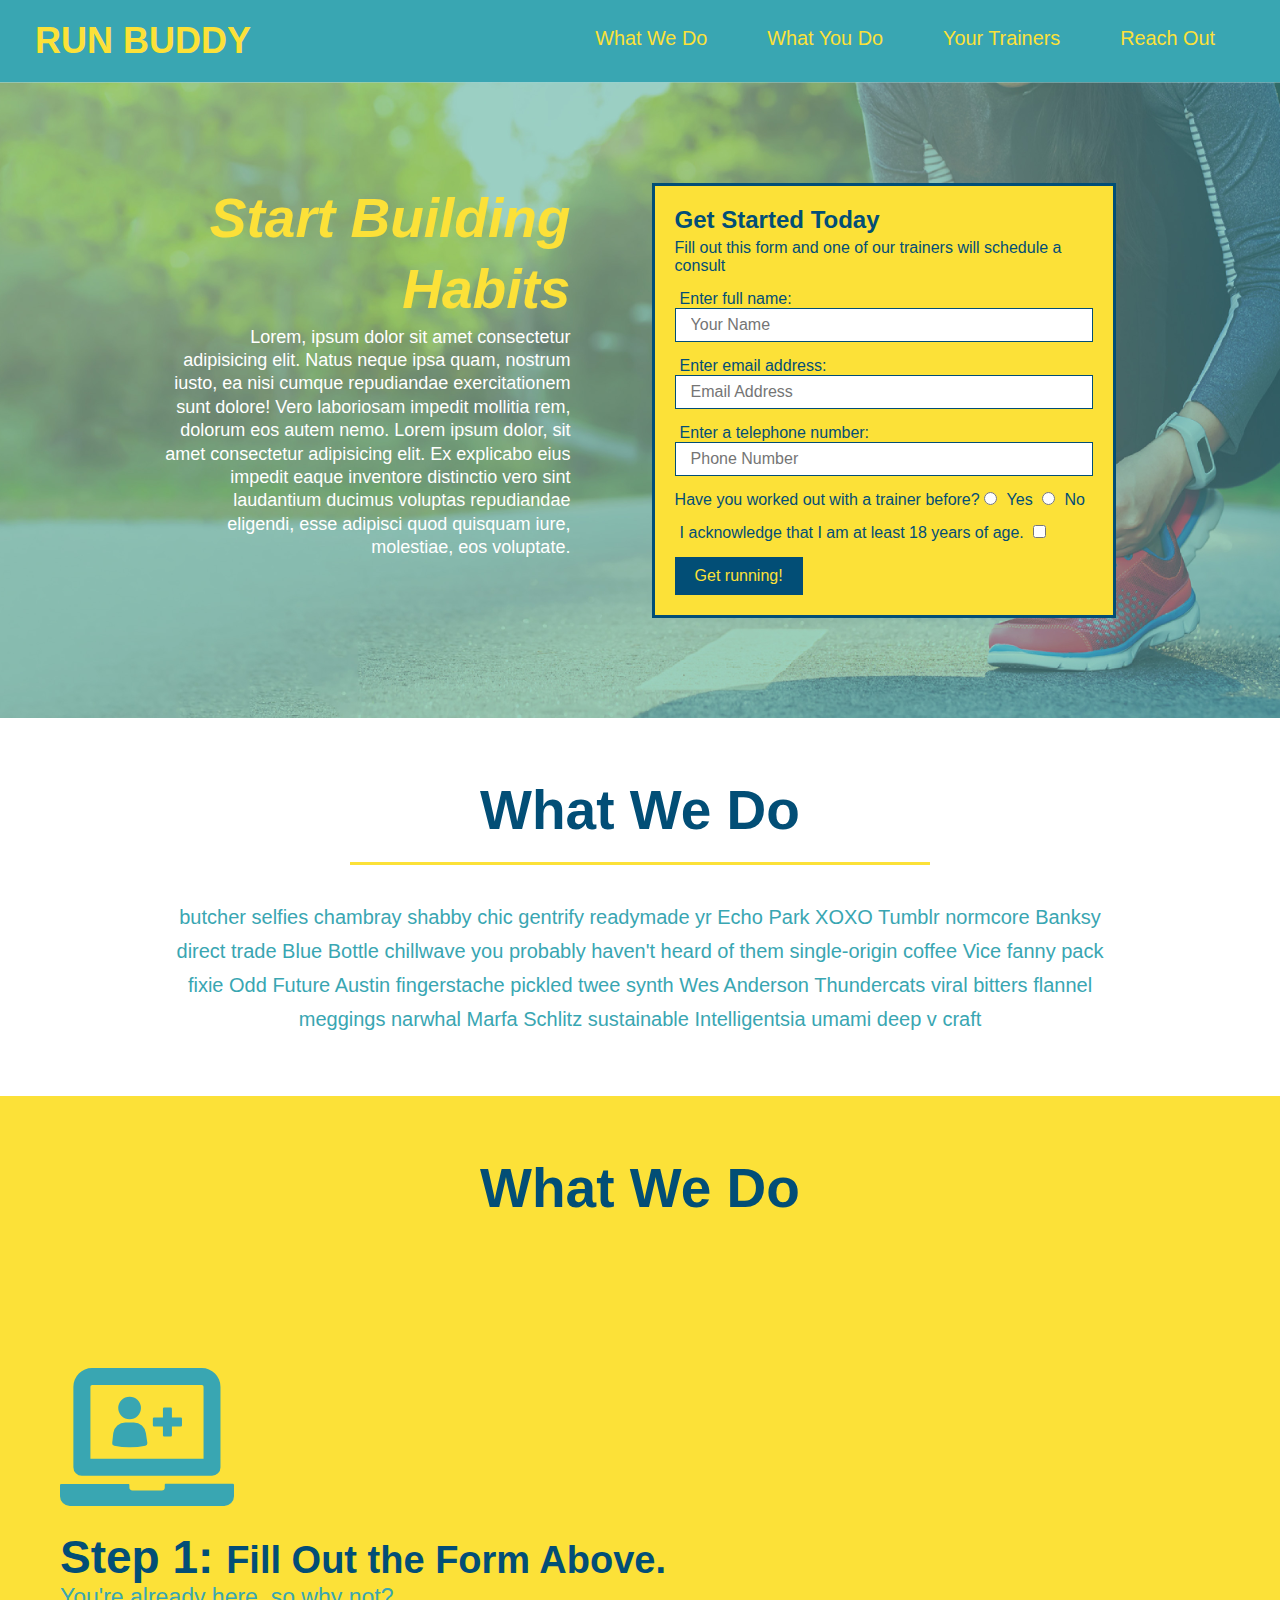
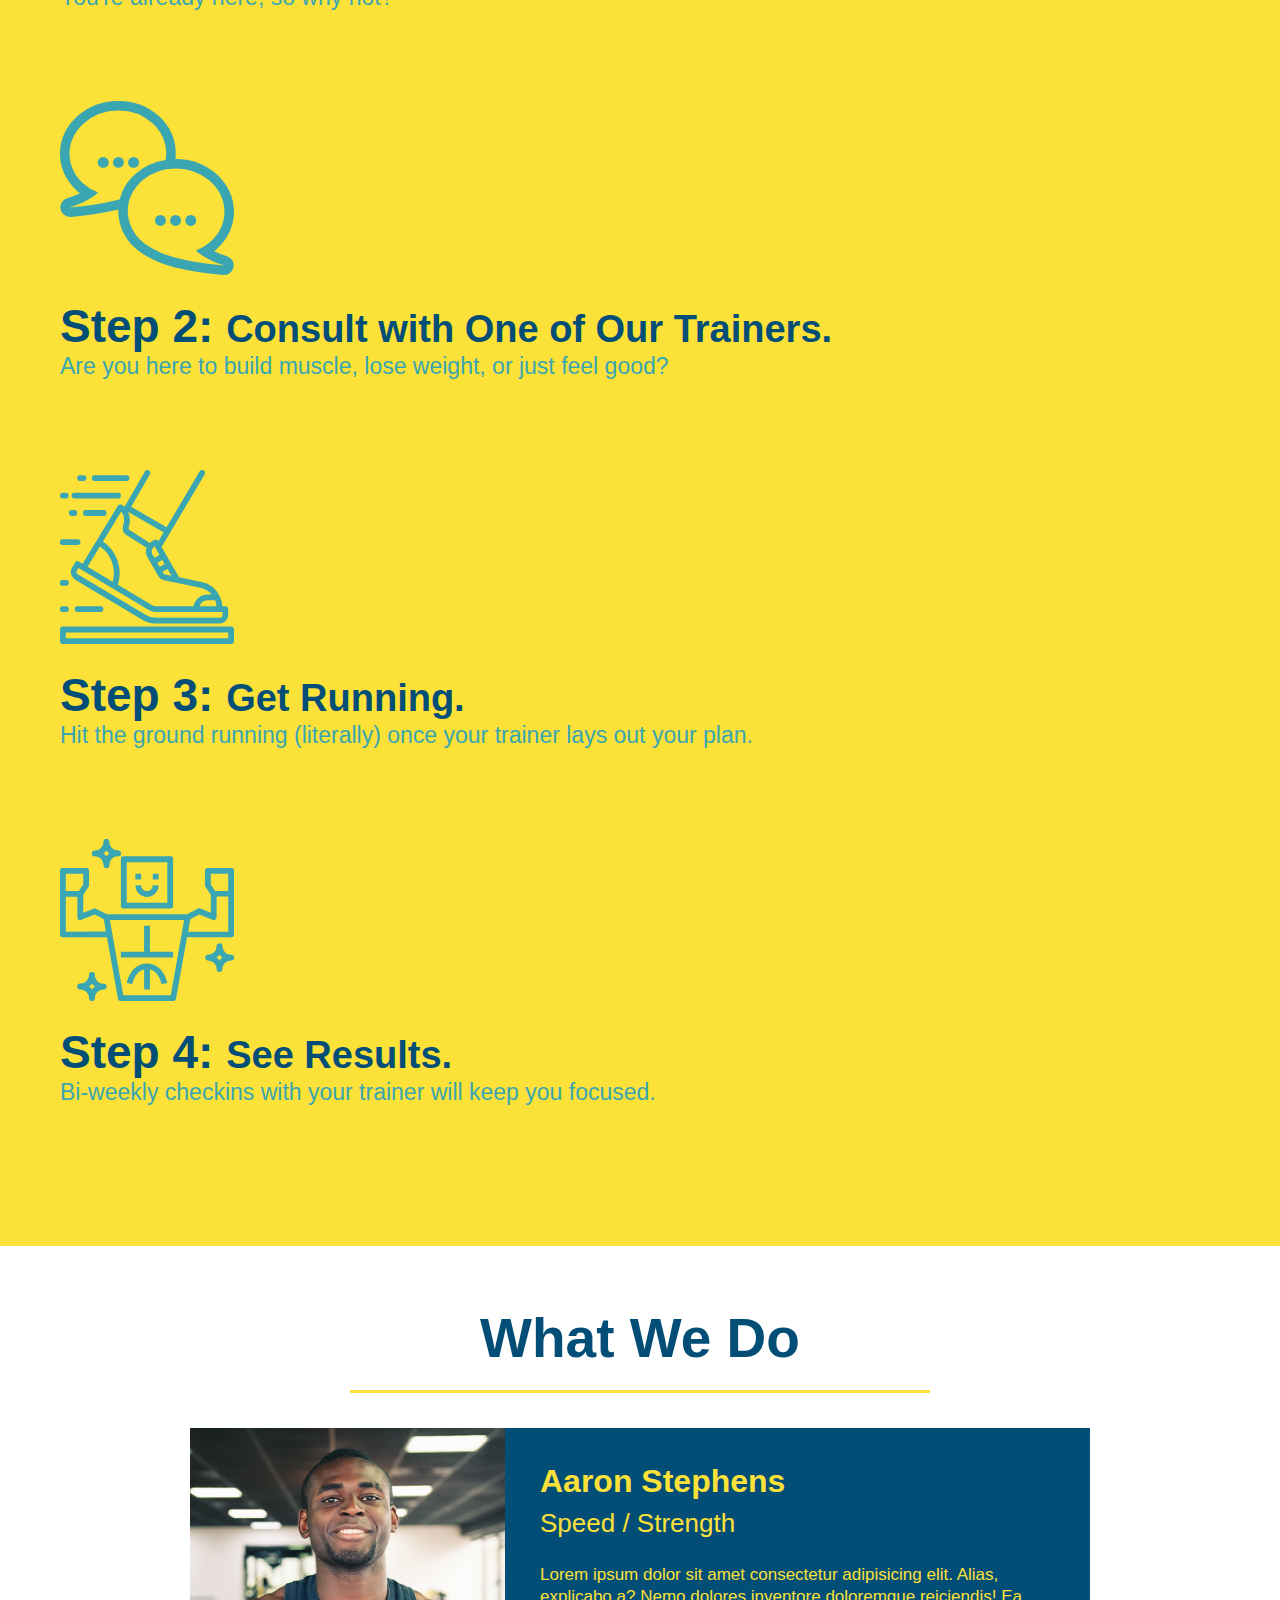
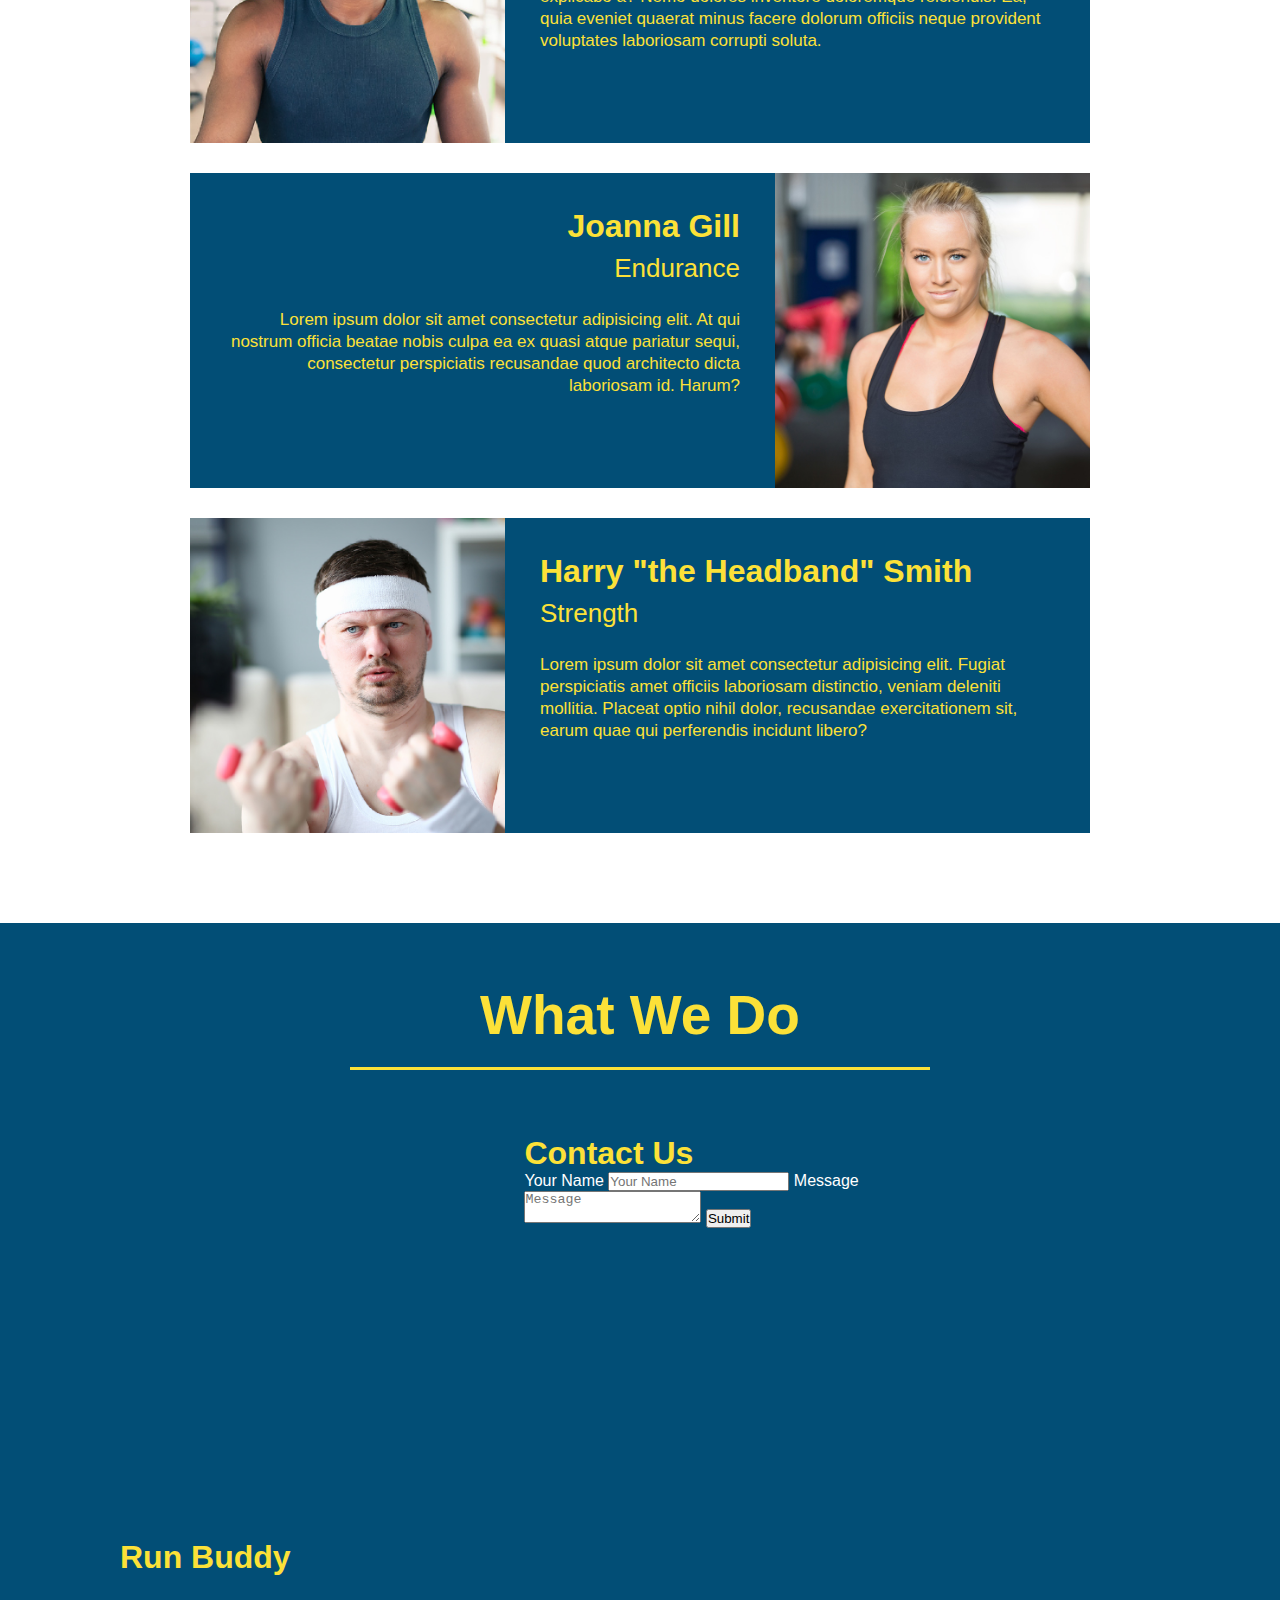
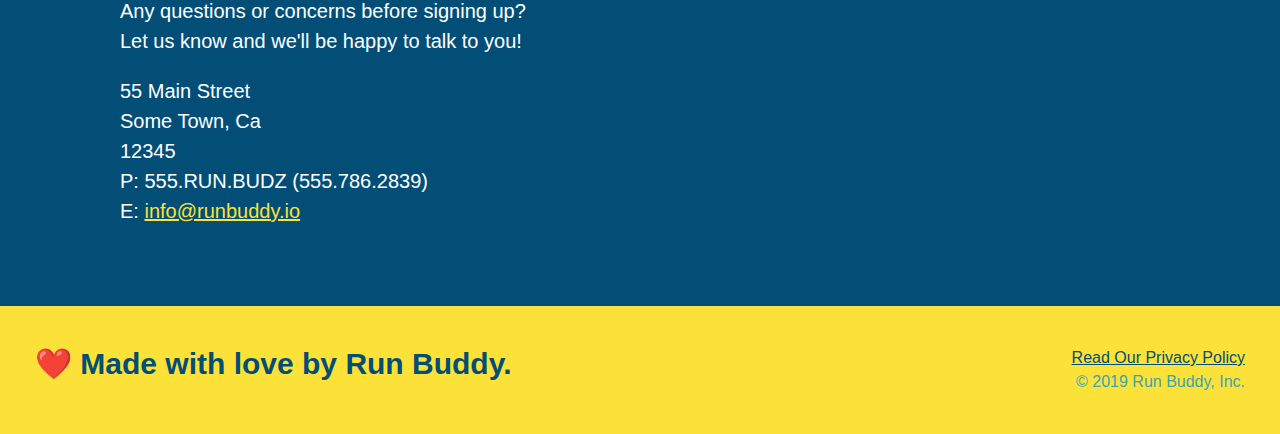
==== index.html @ c8e32ec7 "added flex-row class, removed css" ====
<!DOCTYPE html>
<html lang="en">
   
<head>
	<meta charset="UTF-8" />
	<title>Run Buddy</title>
	<link rel="stylesheet" href="./assets/css/style.css" />
</head>
	
<body>
	<!-- navigation -->
	<header>
		<h1>
			<a href="/run-buddy">RUN BUDDY</a>
		</h1>
		<nav>
			<!-- Unordered list element -->
			<ul>
				<!-- List item element -->
				<li>
					<!-- Anchor element -->
					<a href="#what-we-do">What We Do</a>
				</li>
				<li>
					<a href="#what-you-do">What You Do</a>
				</li>
				<li>
					<a href="#your-trainers">Your Trainers</a>
				</li>
				<li>
					<a href="#reach-out">Reach Out</a>
				</li>
			</ul>
		</nav>
	</header>

	<!-- hero/jumbotron -->
	<section class="hero">
		<div class="hero-cta">
			<h2>Start Building Habits</h2>
			<p>
				Lorem, ipsum dolor sit amet consectetur adipisicing elit. Natus neque ipsa quam, nostrum iusto, ea nisi cumque repudiandae exercitationem sunt dolore! Vero laboriosam impedit mollitia rem, dolorum eos autem nemo. Lorem ipsum dolor, sit amet consectetur adipisicing elit. Ex explicabo eius impedit eaque inventore distinctio vero sint laudantium ducimus voluptas repudiandae eligendi, esse adipisci quod quisquam iure, molestiae, eos voluptate.
			</p>
		</div>

		<div class="hero-form">
			<h3>Get Started Today</h3>
			<p>Fill out this form and one of our trainers will schedule a consult</p>
		<!-- Add form element -->
			<form>
				<label for="name">Enter full name:</label>
				<input type="text" placeholder="Your Name" name="name" id="name" class="form-input" />
				<label for="email">Enter email address:</label>
				<input type="email" placeholder="Email Address" name="email" id="email" class="form-input" />
				<label for="phone">Enter a telephone number:</label>
				<input type="tel" placeholder="Phone Number" name="phone" id="phone" class="form-input" />
				<p>
					Have you worked out with a trainer before?
					<input type="radio" name="trainer-confirm" id="trainer-yes" />
					<label for="trainer-yes">Yes</label>
					<input type="radio" name="trainer-confirm" id="trainer-no" />
					<label for="trainer-no">No</label>
				</p>
				<p>
					<label for="checkbox">
						I acknowledge that I am at least 18 years of age.
					</label>
					<input type="checkbox" name="age-confirm" id="checkbox" />
				</p>
				<button type="submit">
					Get running!
				</button>
			</form>
		</div>
	</section>
	<!-- end-->

	<!-- "what we do" section -->
	<section id="what-we-do" class="intro">
		<div class="flex-row">
			<h2 class="section-title primary-border">
				What We Do
			</h2>
		</div>
		<div class="flex-row">
			<p>
				butcher selfies chambray shabby chic gentrify readymade yr Echo Park XOXO Tumblr normcore Banksy direct trade Blue Bottle chillwave you probably haven't heard of them single-origin coffee Vice fanny pack fixie Odd Future Austin fingerstache pickled twee synth Wes Anderson Thundercats viral bitters flannel meggings narwhal Marfa Schlitz sustainable Intelligentsia umami deep v craft
			</p>
		</div>
	</section>

	<!-- "what you do" section -->
	<section id="what-you-do" class="steps">
		<div class="flex-row">
			<h2 class="section-title primary-border">
				What We Do
			</h2>
		</div>
		<div>
			<img src="./assets/images/step-1.svg" alt="" />
			<h3>Step 1: <span>Fill Out the Form Above.</span></h3>
			<p>You're already here, so why not?</p>
		</div>
		<div>
			<img src="./assets/images/step-2.svg" alt="" />
			<h3>Step 2: <span>Consult with One of Our Trainers.</span></h3>
			<p>Are you here to build muscle, lose weight, or just feel good?</p>
		</div>
		<div>
			<img src="./assets/images/step-3.svg" alt="" />
			<h3>Step 3: <span>Get Running.</span></h3>
			<p>Hit the ground running (literally) once your trainer lays out your plan.</p>
		</div>
		<div>
			<img src="./assets/images/step-4.svg" alt="" />
			<h3>Step 4: <span>See Results.</span></h3>
			<p>Bi-weekly checkins with your trainer will keep you focused.</p>
		</div>
	</section>

	<!-- "meet the trainers" section -->
	<section id="your-trainers" class="trainers">
		<div class="flex-row">
			<h2 class="section-title primary-border">
				What We Do
			</h2>
		</div>
		
		<article class="trainer">
			<img src="./assets/images/trainer-1.jpg" alt="Aaron Stephens in his workout clothes, ready to pump iron" />
			<div class="trainer-bio text-left">
				<h3>Aaron Stephens</h3>
				<h4>Speed / Strength</h4>
				<p>Lorem ipsum dolor sit amet consectetur adipisicing elit. Alias, explicabo a? Nemo dolores inventore doloremque reiciendis! Ea, quia eveniet quaerat minus facere dolorum officiis neque provident voluptates laboriosam corrupti soluta.</p>
			</div>
		</article>

		<!-- second trainer bio -->
		<article class="trainer">
			<div class="trainer-bio text-right">
				<h3>Joanna Gill</h3>
				<h4>Endurance</h4>
				<p>Lorem ipsum dolor sit amet consectetur adipisicing elit. At qui nostrum officia beatae nobis culpa ea ex quasi atque pariatur sequi, consectetur perspiciatis recusandae quod architecto dicta laboriosam id. Harum?</p>
			</div>
			<img src="./assets/images/trainer-2.jpg" alt="Joanna Gill cooling off after a workout" />
		</article>

		<!-- third trainer bio -->
		<article class="trainer">
			<img src="./assets/images/trainer-3.jpg" alt="Harry Smith wearing a headband and lifting comically small pink weights" />
			<div class="trainer-bio text-left">
				<h3>Harry "the Headband" Smith</h3>
				<h4>Strength</h4>
				<p>Lorem ipsum dolor sit amet consectetur adipisicing elit. Fugiat perspiciatis amet officiis laboriosam distinctio, veniam deleniti mollitia. Placeat optio nihil dolor, recusandae exercitationem sit, earum quae qui perferendis incidunt libero?</p>
			</div>
		</article>
	</section>

	<!-- "reach out" section -->
	<section id="reach-out" class="contact">
		<div class="flex-row">
			<h2 class="section-title primary-border">
				What We Do
			</h2>
		</div>
		
		<div class="contact-info">
			<iframe
			src="https://www.google.com/maps/embed?pb=!1m18!1m12!1m3!1d6617596.639977789!2d-124.08916491978715!3d35.91642045650293!2m3!1f0!2f0!3f0!3m2!1i1024!2i768!4f13.1!3m3!1m2!1s0x80856f85211901d1%3A0xc0853a9c307d07f8!2sMain%20Street%20Martinez!5e0!3m2!1sen!2sus!4v1619142599904!5m2!1sen!2sus" 
			frameborder="0" style="border:0" allowfullscreen>
			</iframe>

			<div class="contact-form">
				<h3>Contact Us</h3>	
				<form>
					<label for="contact-name">Your Name</label>
					<input type="text" id="contact-name" placeholder="Your Name" />

					<label for="contact-message">Message</label>
					<textarea id="contact-message" placeholder="Message"></textarea>

					<button type="submit">Submit</button>
				</form>
			</div>

			<div>
				<h3>Run Buddy</h3>
				<p>
					Any questions or concerns before signing up?
					<br />
					Let us know and we'll be happy to talk to you!
				</p>

				<address>
					55 Main Street <br />
					Some Town, Ca <br />
					12345<br />
					P: 555.RUN.BUDZ (555.786.2839)<br />
					E: <a href="mailto:info@runbuddy.io">info@runbuddy.io</a>
				</address>

			</div>
		</div>
	</section>

	<!-- footer -->
	<footer>
		<h2>❤️ Made with love by Run Buddy.</h2>
		<div>
			<a href="./privacy-policy.html">Read Our Privacy Policy</a><br />
			&copy; 2019 Run Buddy, Inc.
		</div>
	</footer> 
</body>
</html>
---- assets/css/style.css ----
/* This is how you leave comments in CSS */
* {
  margin: 0;
  padding: 0;
  box-sizing: border-box;
}

body {
  color: #39a6b2;
  font-family: Helvetica, Arial, sans-serif;
}

/* padding order is clockwise eg., 20px (top) 20px (right) 20px (bottom) 20px (left) */
header {
  padding: 20px 35px;
  background-color: #39a6b2;
  display: flex;
  justify-content: space-between;
  flex-wrap: wrap;
}

header h1 {
  font-weight: bold;
  font-size: 36px;
  color: #fce138;
  margin: 0;
}

header a {
  text-decoration: none;
  color: #fce138;
}

header nav {
  margin: 7px 0;
}

header nav ul {
  display: flex;
  flex-wrap: wrap;
  justify-content: space-between;
  align-items: center;
  list-style: none;
}

header nav ul li a {
  margin: 0 30px;
  font-weight: lighter;
  font-size: 1.55vw;
}

section {
  padding: 60px;
}

/* Hero Style Start */
.hero {
  background-image: url("../images/hero-bg.jpg");
  background-size: cover;
  background-position: center;
  display: flex;
  justify-content: center;
  flex-wrap: wrap;
}

.hero-cta {
  width: 35%;
  text-align: right;
  margin: 3.5%;
  color: #fff;
  font-size: 18px;
  line-height: 1.3;
}

.hero-cta h2 {
  font-style: italic;
  font-size: 55px;  
  color: #fce138;
}

.hero-form {
  border: 3px solid #024e76;
  background-color: #fce138;
  padding: 20px;
  color: #024e76;
  width: 40%;
  margin: 3.5%;
}

.hero-form h3 {
  font-size: 24px;
  margin: 0;
}

.hero-form p {
  margin: 5px 0 15px 0;
}

.form-input {
  border: 1px solid #024e76;
  display: block;
  padding: 7px 15px;
  font-size: 16px;
  color: #024e76;
  width: 100%;
  margin-bottom: 15px;
}

.hero-form label {
  margin: 0 5px;
}

.hero-form button {
  color: #fce138;
  background-color: #024e76;
  border: none;
  padding: 10px 20px;
  font-size: 16px;
}
/* Hero Style End */

.intro p {
  text-align: center;
  line-height: 1.7;
  color: #39a6b2;
  width: 80%;
  font-size: 20px;
  margin: 0 auto;
}

.steps {
  background: #fce138;
}

.steps div {
  margin-bottom: 80px;
}

.steps img {
  width: 15%;
  margin: 10px 0;
}

.steps h3 {
  color: #024e76;
  font-size: 46px;
  margin-top: 10px;
}

.steps p {
  color: #39a6b2;
  font-size: 23px;
}

.steps span {
  font-size: 38px;
}

.section-title {
  padding-bottom: 20px;
  text-align: center;
  margin: 0 auto 35px auto;
  width: 50%;
  font-size: 55px;
  color: #024e76;
  border-bottom: 3px solid;
}

.primary-border {
  border-color: #fce138;
}

.secondary-border {
  border-color: #39a6b2;
}

.trainers {
}

.trainer {
  width: 900px;
  margin: 0 auto 30px auto;
  background: #024e76;
  color: #fce138;
  overflow: auto;
}

.trainer img {
  width: 35%;
  float: left;
}

.trainer-bio {
  padding: 35px;
  float: left;
  width: 65%;
}

.trainer-bio h3 {
  font-size: 32px;
  margin-bottom: 8px;
}

.trainer-bio h4 {
  font-weight: lighter;
  font-size: 26px;
  margin-bottom: 25px;
}

.trainer-bio p {
  font-size: 17px;
  line-height: 1.3;
}

/* REACH OUT STYLES START */
.contact {
  background: #024e76;
}

.contact h2 {
  color: #fce138;
}

.contact-info iframe {
  width: 400px;
  height: 400px;
}

.contact-info div {
  width: 410px;
  display: inline-block;
  vertical-align: top;
  text-align: left;
  margin: 30px 0 0 60px;
  color: white;
}

.contact-info h3 {
  color: #fce138;
  font-size: 32px;
}

.contact-info p, 
.contact-info address {
  margin: 20px 0;
  line-height: 1.5;
  font-size: 20px;
  font-style: normal;
}

.contact-info a {
  color: #fce138;
}

footer {
  display: flex;
  justify-content: space-between;
  flex-wrap: wrap;
  background: #fce138;
  width: 100%;
  padding: 40px 35px;
}

footer h2 {
  color: #024e76;
  font-size: 30px;
  margin: 0;
}

footer div {
  line-height: 1.5;
  text-align: right;
}

footer a {
  color: #024e76;
}

.text-left {
  text-align: left;
}

.text-right {
  text-align: right;
}

.flex-row {
  display: flex;
}
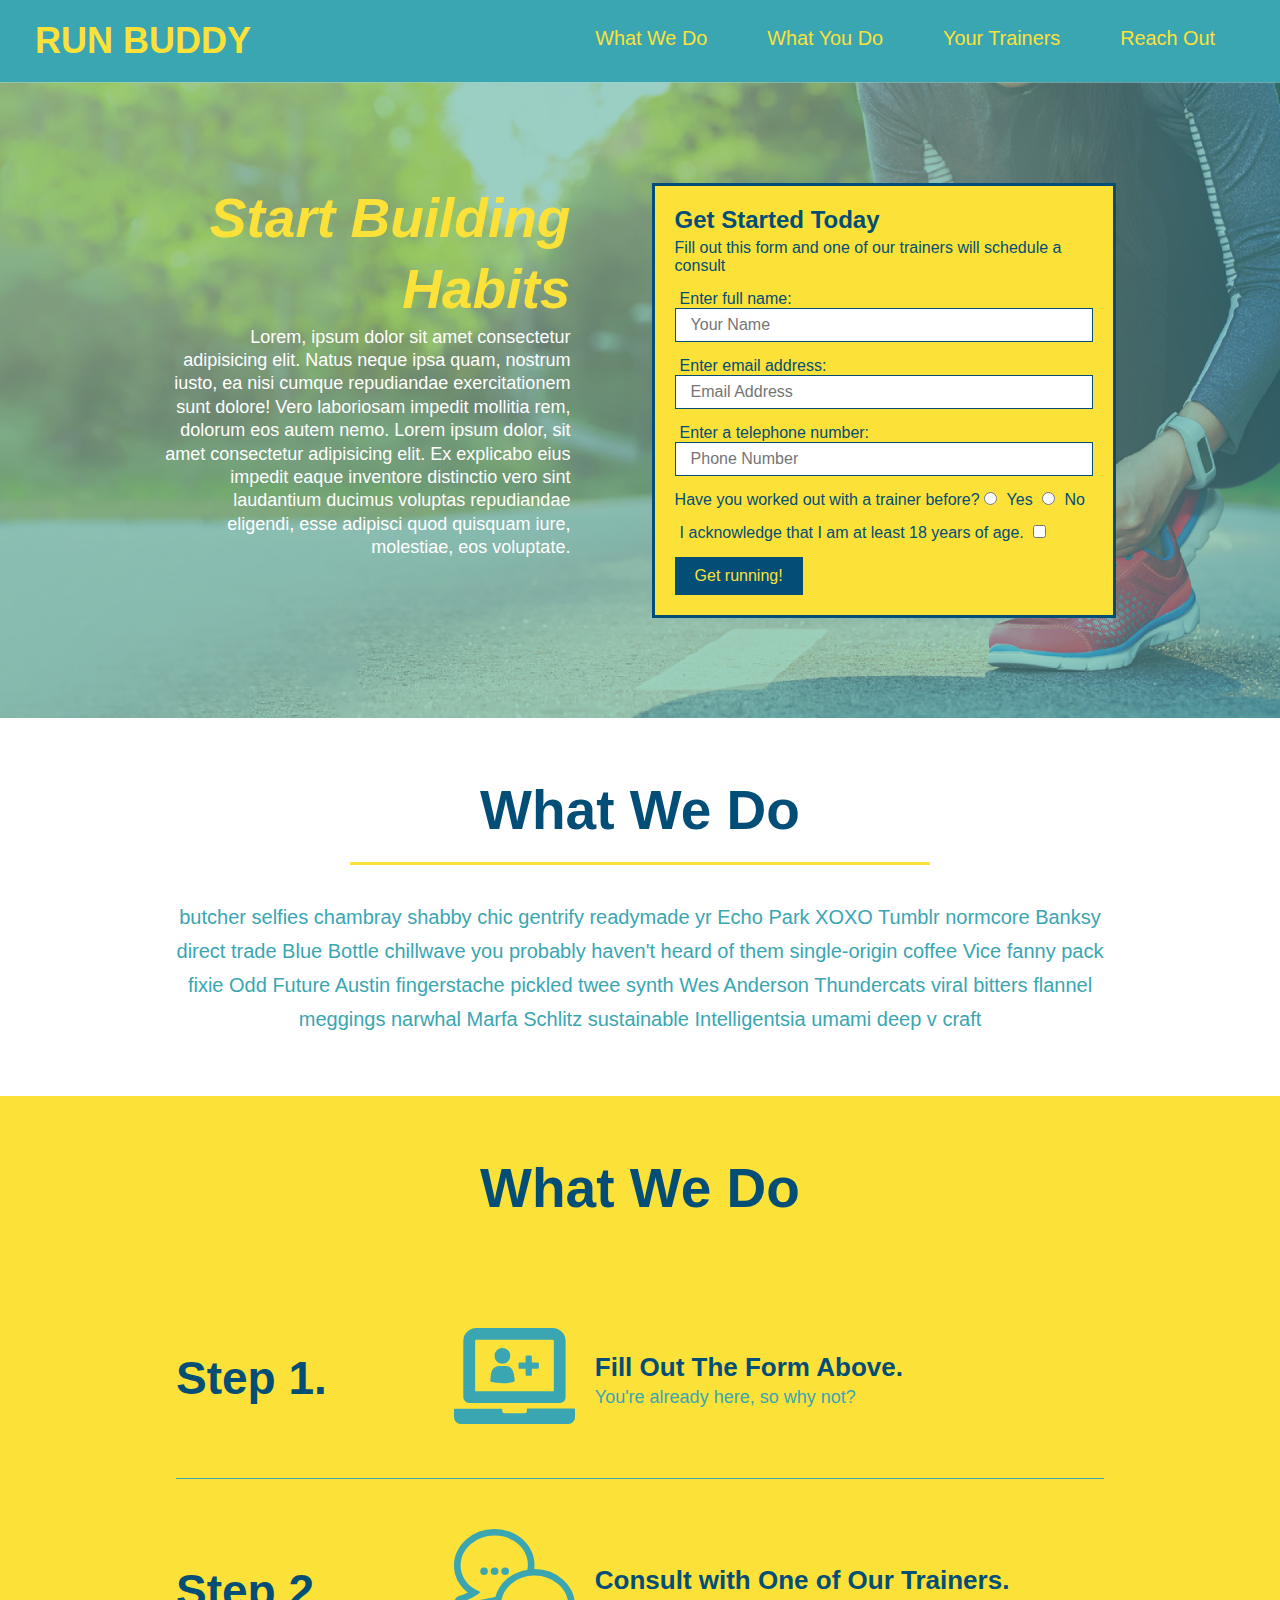
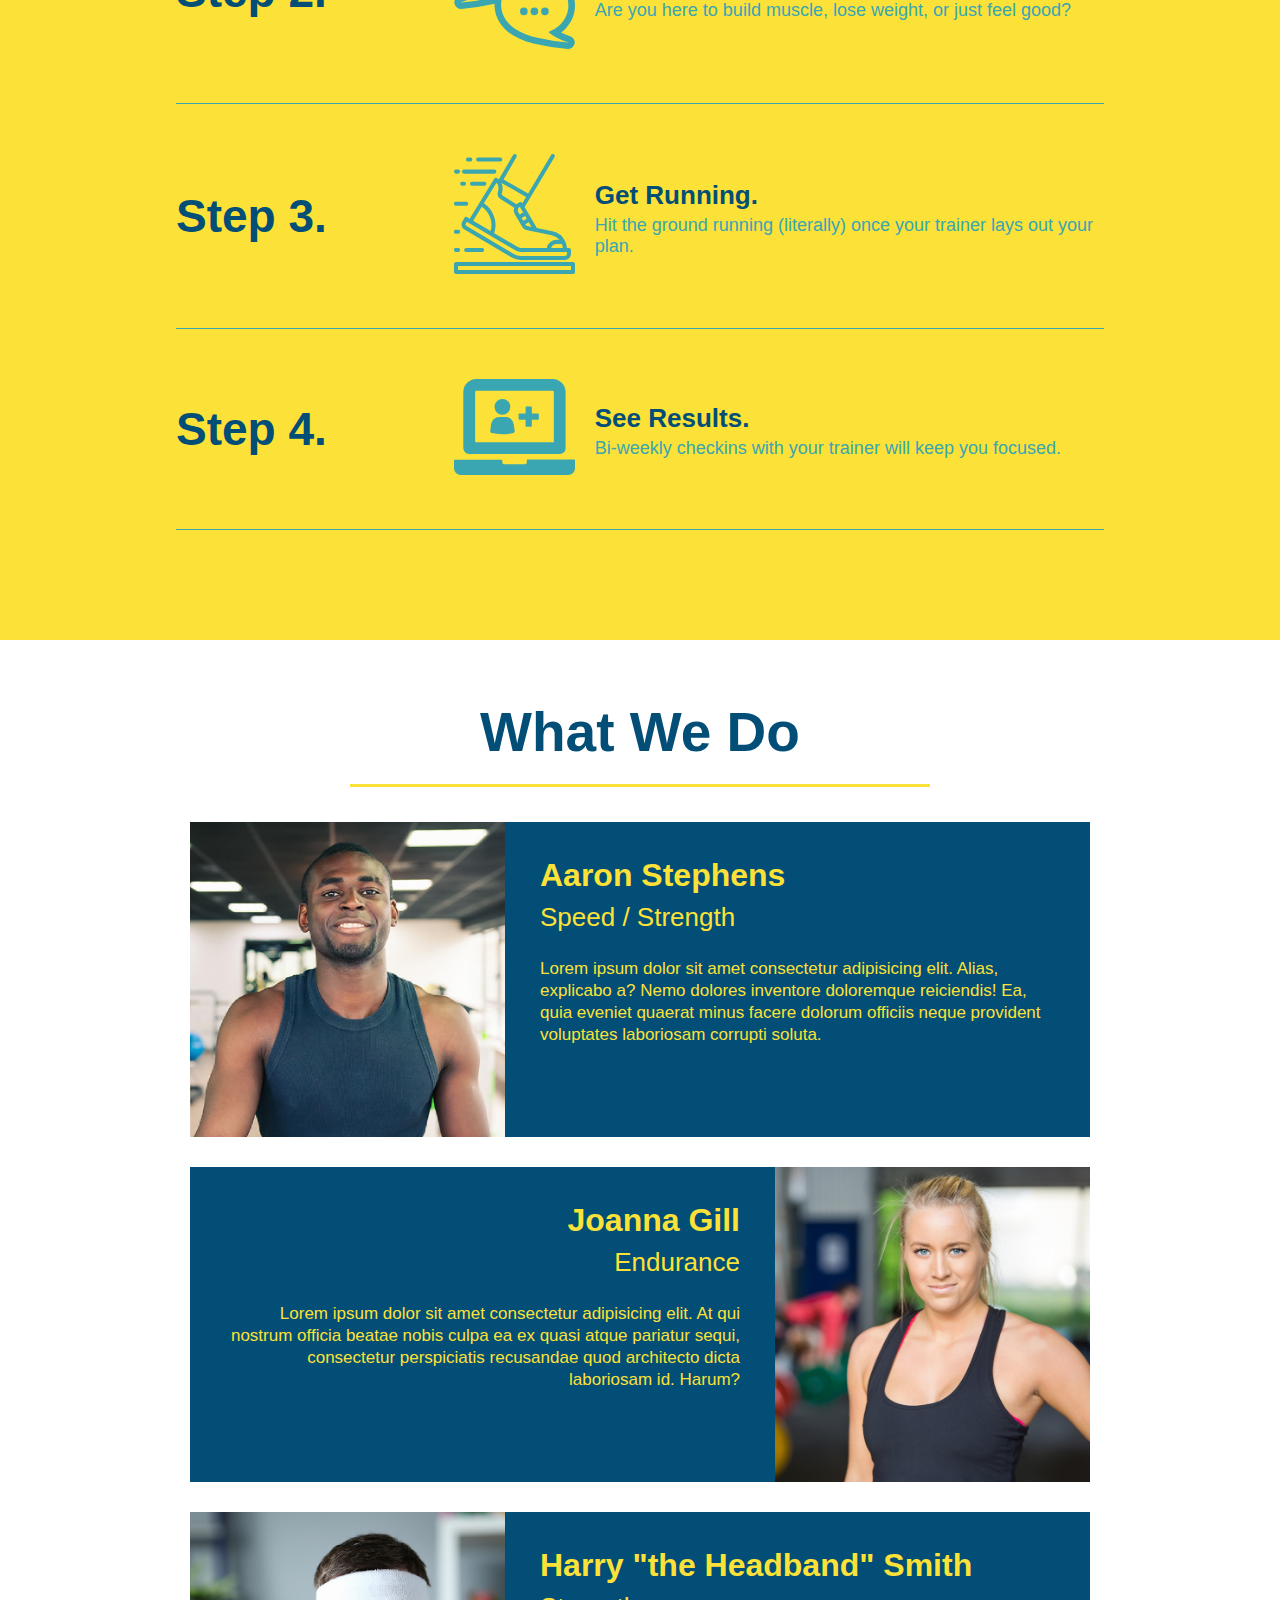
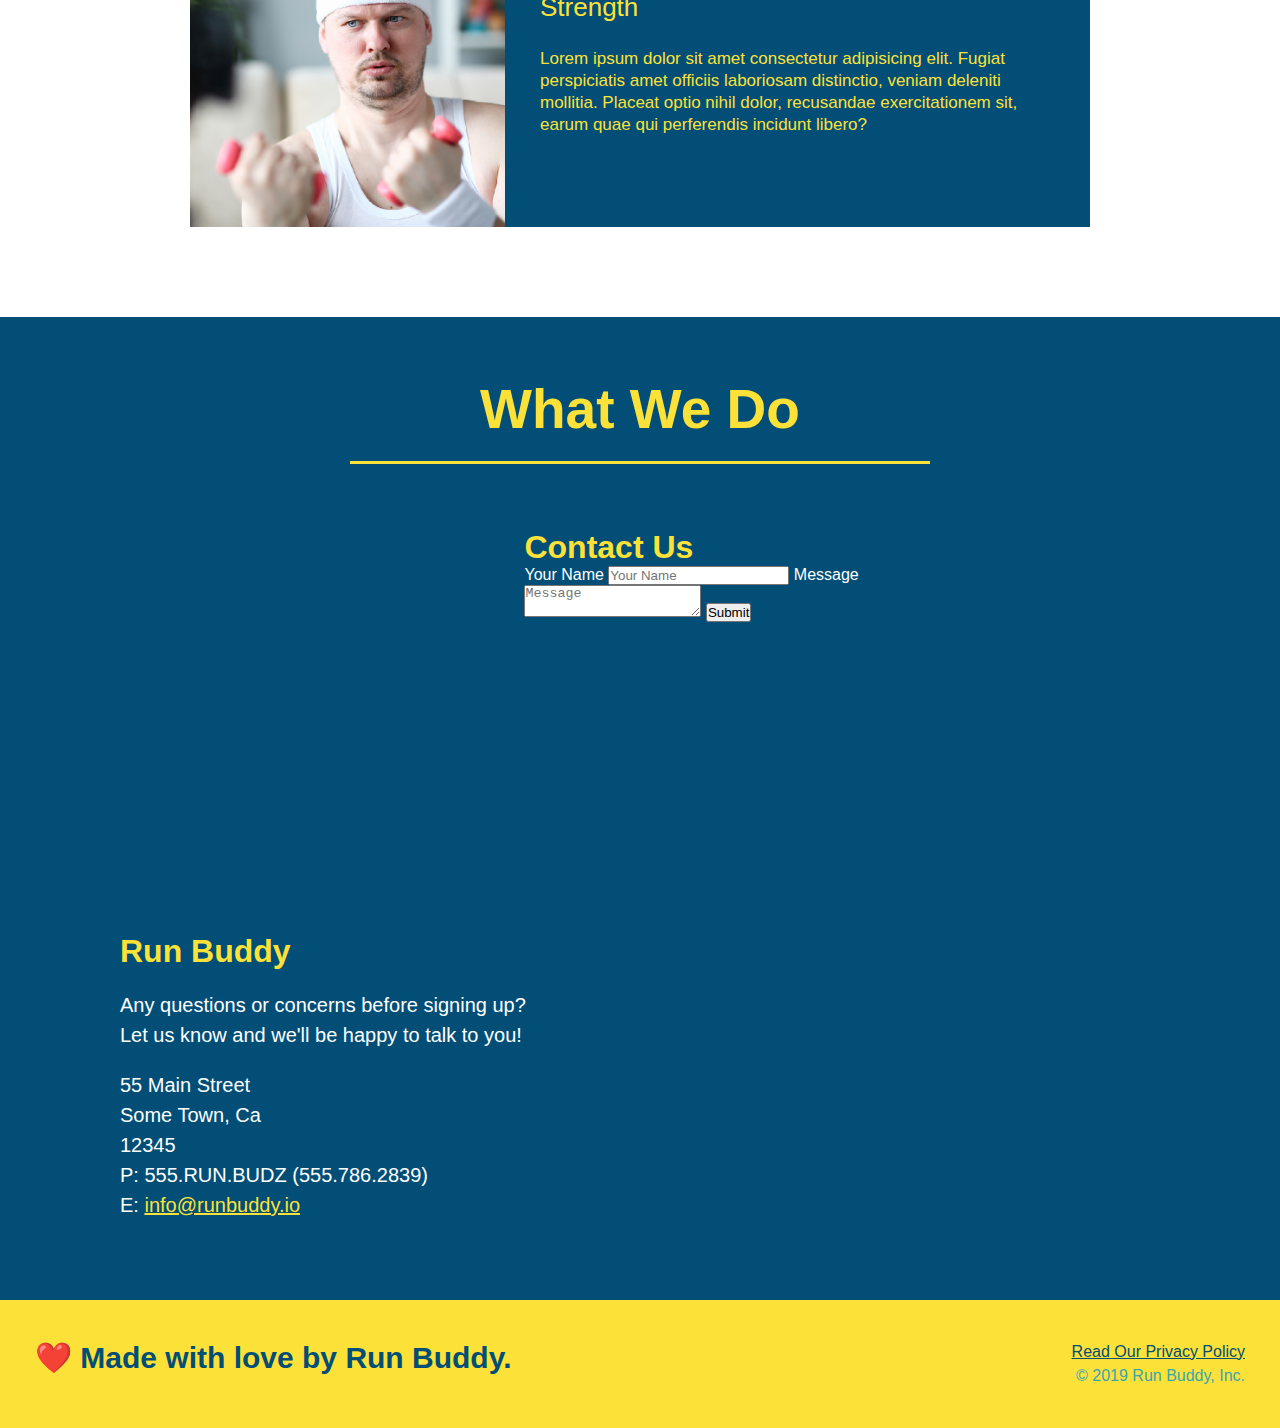
==== commit c89bc692: "add flexbox to the steps" ====
--- a/index.html
+++ b/index.html
@@ -96,26 +96,59 @@
 				What We Do
 			</h2>
 		</div>
-		<div>
-			<img src="./assets/images/step-1.svg" alt="" />
-			<h3>Step 1: <span>Fill Out the Form Above.</span></h3>
-			<p>You're already here, so why not?</p>
-		</div>
-		<div>
-			<img src="./assets/images/step-2.svg" alt="" />
-			<h3>Step 2: <span>Consult with One of Our Trainers.</span></h3>
-			<p>Are you here to build muscle, lose weight, or just feel good?</p>
-		</div>
-		<div>
-			<img src="./assets/images/step-3.svg" alt="" />
-			<h3>Step 3: <span>Get Running.</span></h3>
-			<p>Hit the ground running (literally) once your trainer lays out your plan.</p>
-		</div>
-		<div>
-			<img src="./assets/images/step-4.svg" alt="" />
-			<h3>Step 4: <span>See Results.</span></h3>
-			<p>Bi-weekly checkins with your trainer will keep you focused.</p>
-		</div>
+		
+		<div class="step">
+			<h3>Step 1.</h3>
+			<div class="step-info">
+				<div class="step-img">
+					<img src="./assets/images/step-1.svg" alt="" />
+				</div>
+				<div class="step-text">
+					<h4>Fill Out The Form Above.</h4>
+					<p>You're already here, so why not?</p>
+				</div>
+			</div>
+		</div>
+
+		<div class="step">
+			<h3>Step 2.</h3>
+			<div class="step-info">
+				<div class="step-img">
+					<img src="./assets/images/step-2.svg" alt="" />
+				</div>
+				<div class="step-text">
+					<h4>Consult with One of Our Trainers.</h4>
+					<p>Are you here to build muscle, lose weight, or just feel good?</p>
+				</div>
+			</div>
+		</div>
+
+		<div class="step">
+			<h3>Step 3.</h3>
+			<div class="step-info">
+				<div class="step-img">
+					<img src="./assets/images/step-3.svg" alt="" />
+				</div>
+				<div class="step-text">
+					<h4>Get Running.</h4>
+					<p>Hit the ground running (literally) once your trainer lays out your plan.</p>
+				</div>
+			</div>
+		</div>
+
+		<div class="step">
+			<h3>Step 4.</h3>
+			<div class="step-info">
+				<div class="step-img">
+					<img src="./assets/images/step-1.svg" alt="" />
+				</div>
+				<div class="step-text">
+					<h4>See Results.</h4>
+					<p>Bi-weekly checkins with your trainer will keep you focused.</p>
+				</div>
+			</div>
+		</div>	
+	
 	</section>
 
 	<!-- "meet the trainers" section -->
--- a/assets/css/style.css
+++ b/assets/css/style.css
@@ -132,28 +132,52 @@
   background: #fce138;
 }
 
-.steps div {
-  margin-bottom: 80px;
-}
-
-.steps img {
-  width: 15%;
-  margin: 10px 0;
-}
-
-.steps h3 {
+.step {
+  margin: 50px auto;
+  padding-bottom: 50px;
+  width: 80%;
+  border-bottom: 1px solid #39a6b2;
+  display: flex;
+  flex-wrap: wrap;
+  align-items: center;
+  justify-content: space-between;
+}
+
+.step h3 {
   color: #024e76;
   font-size: 46px;
-  margin-top: 10px;
-}
-
-.steps p {
+  flex: 1 30%;
+}
+
+.step-info {
+  display: flex;
+  flex-wrap: wrap;
+  align-items: center;
+  flex: 2 70%;
+}
+
+.step-img {
+  flex: 1 12%;
+  margin-right: 20px;
+}
+
+.step-img img {
+  max-width: 100%;
+}
+
+.step-text {
+  flex: 12;
+}
+
+.step-text p {
   color: #39a6b2;
-  font-size: 23px;
-}
-
-.steps span {
-  font-size: 38px;
+  font-size: 18px;
+}
+
+.step-text h4 {
+  font-size: 26px;
+  line-height: 1.5;
+  color: #024e76;
 }
 
 .section-title {
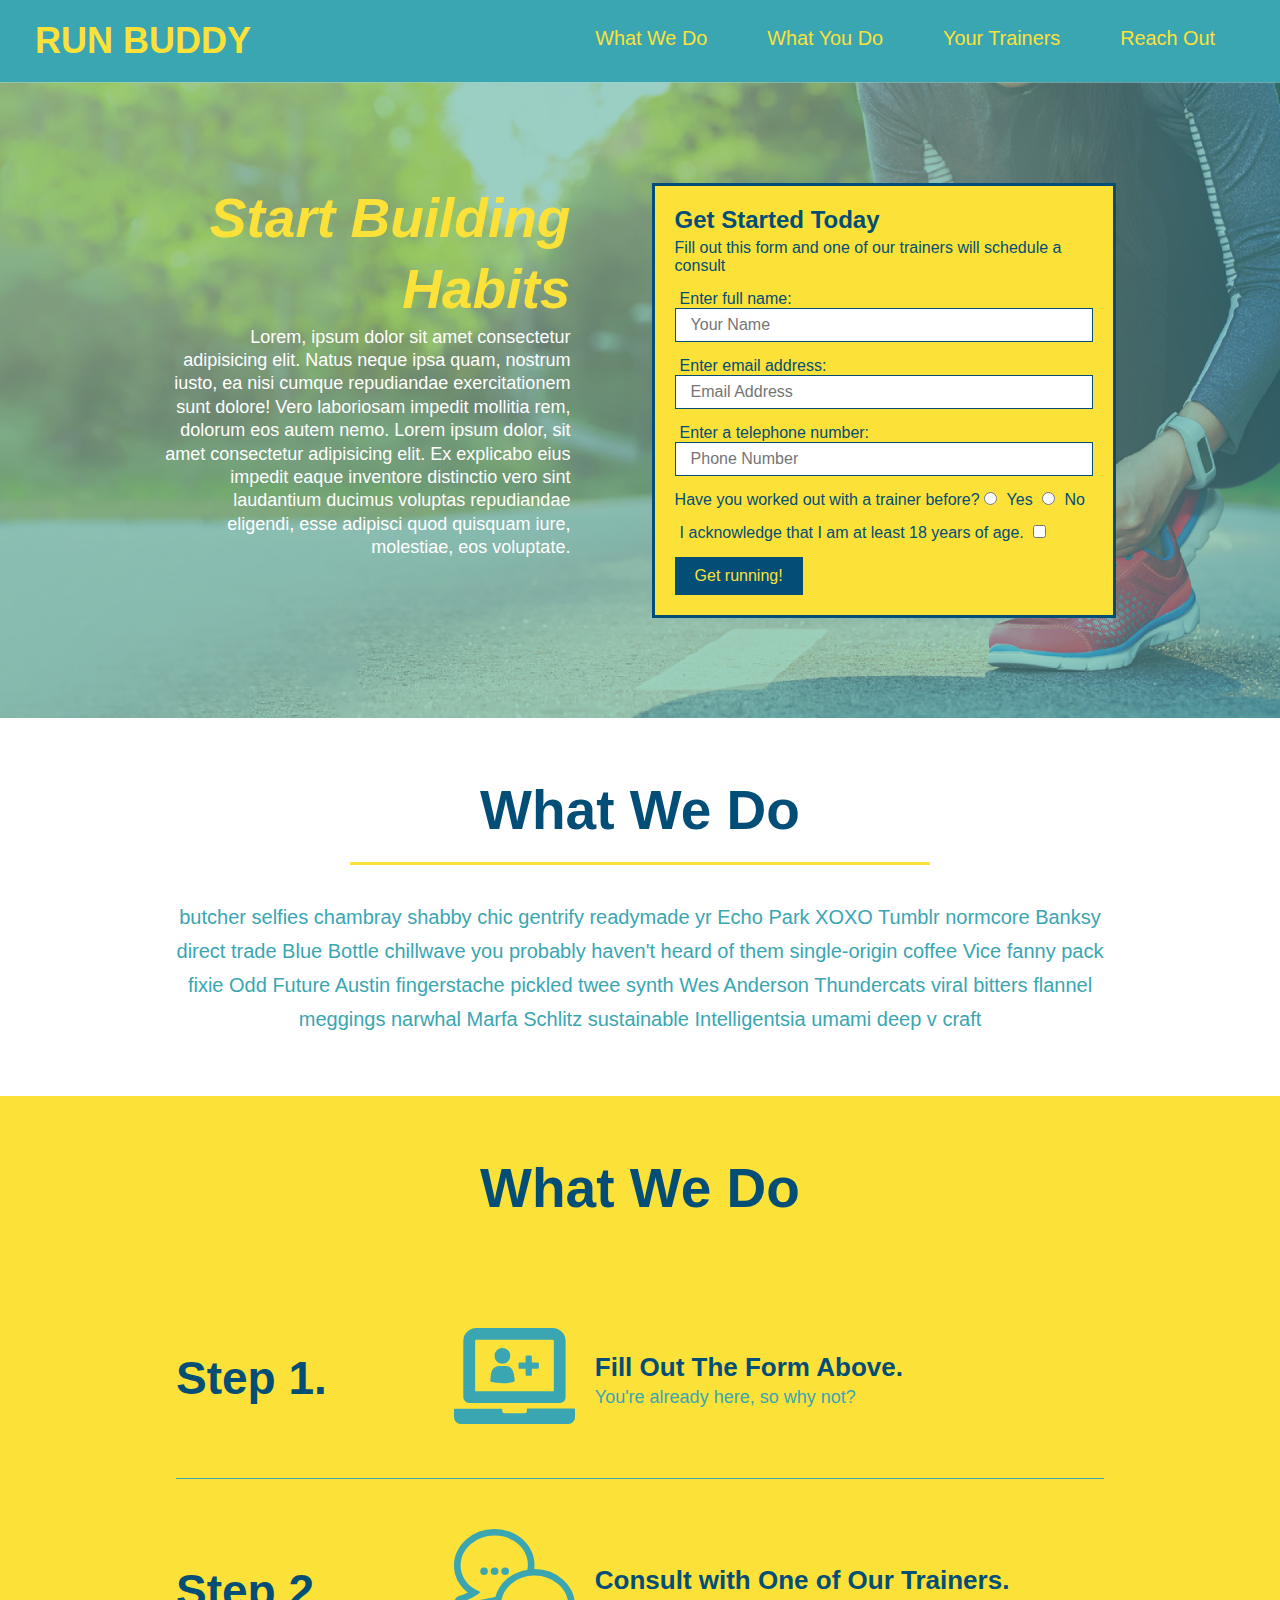
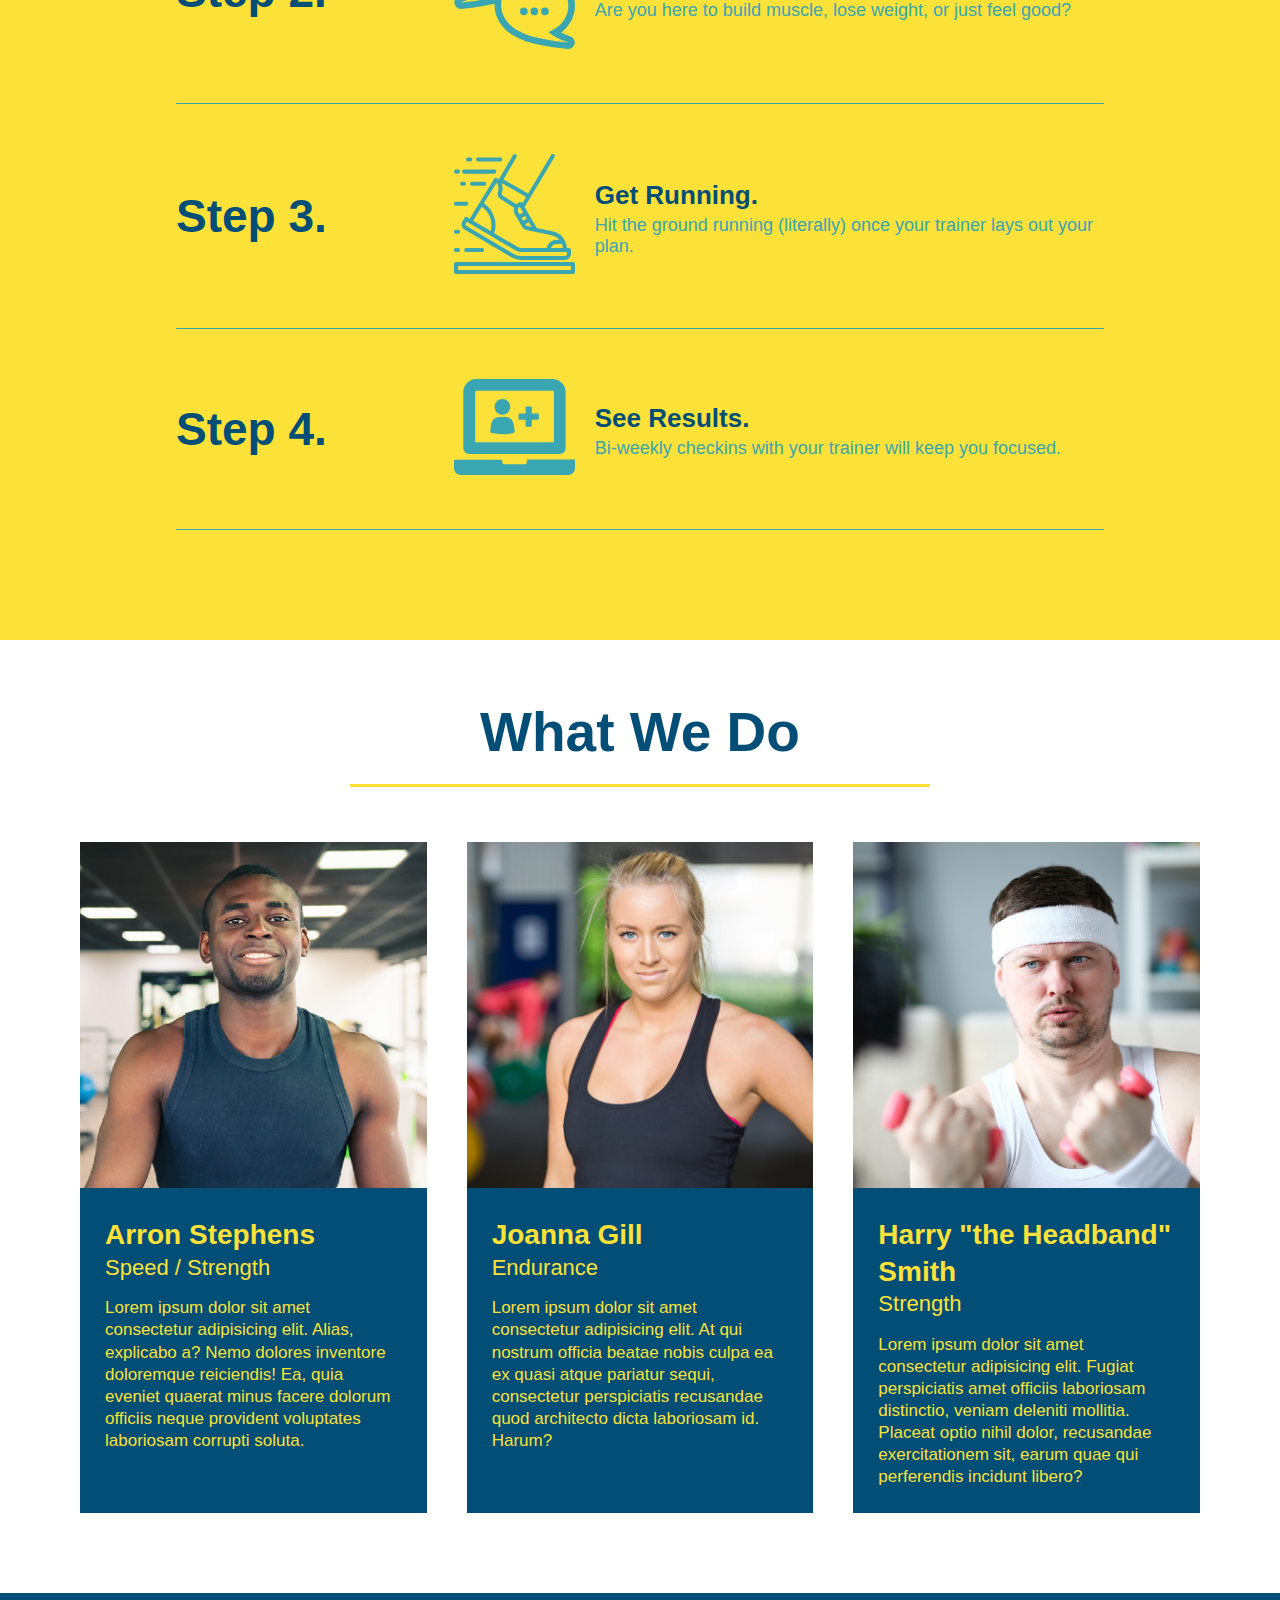
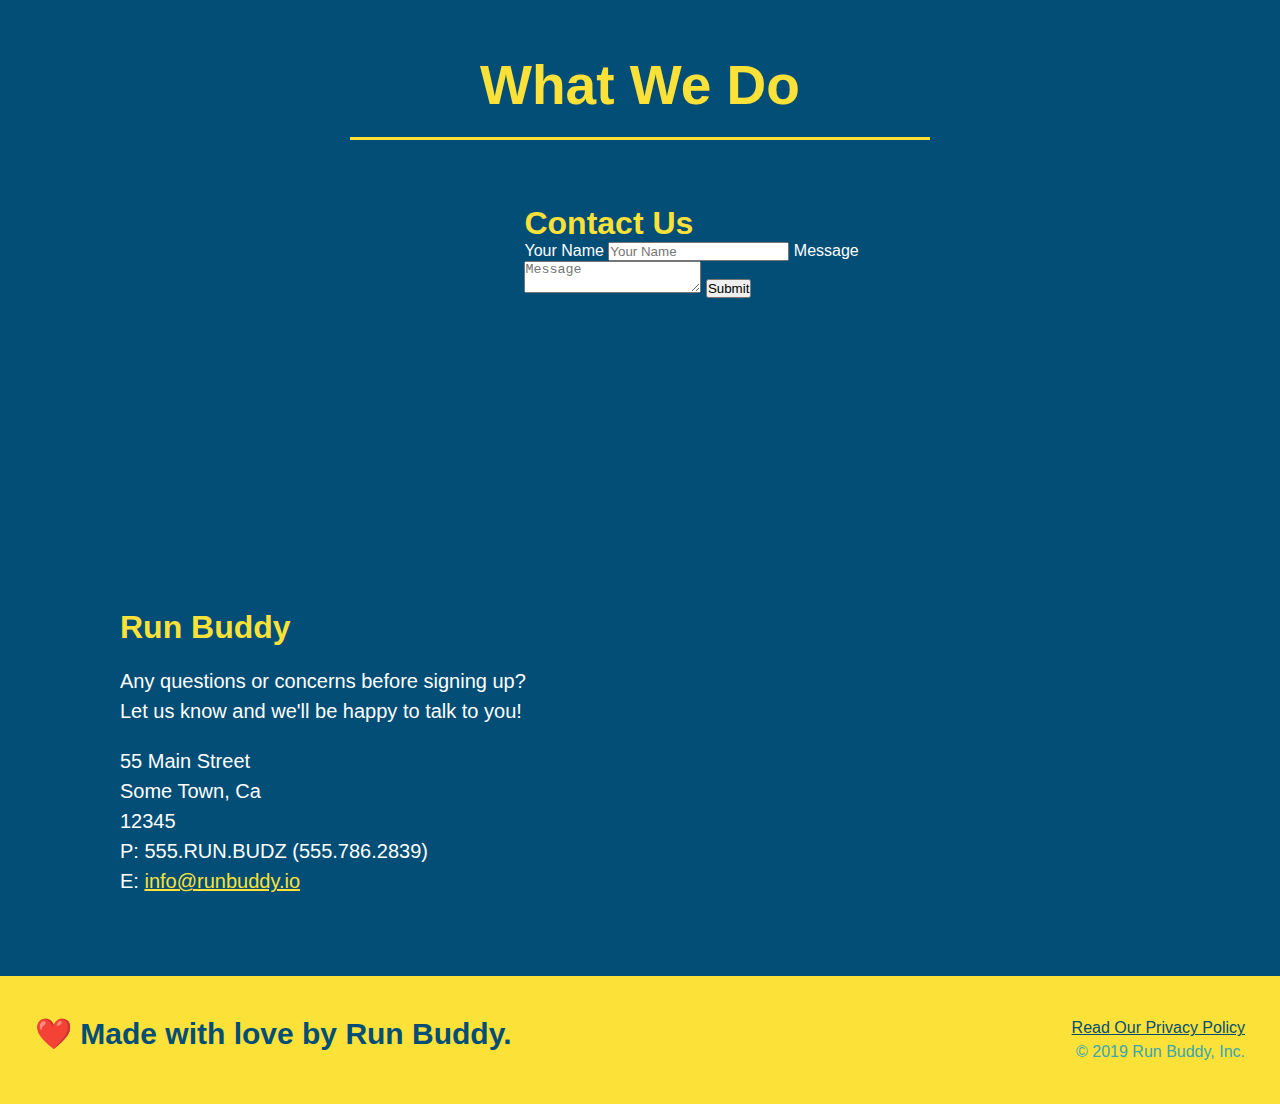
==== commit c2a258e3: "add flexbox to the trainers" ====
--- a/index.html
+++ b/index.html
@@ -96,7 +96,7 @@
 				What We Do
 			</h2>
 		</div>
-		
+
 		<div class="step">
 			<h3>Step 1.</h3>
 			<div class="step-info">
@@ -152,41 +152,43 @@
 	</section>
 
 	<!-- "meet the trainers" section -->
-	<section id="your-trainers" class="trainers">
-		<div class="flex-row">
-			<h2 class="section-title primary-border">
-				What We Do
-			</h2>
-		</div>
-		
-		<article class="trainer">
-			<img src="./assets/images/trainer-1.jpg" alt="Aaron Stephens in his workout clothes, ready to pump iron" />
-			<div class="trainer-bio text-left">
-				<h3>Aaron Stephens</h3>
-				<h4>Speed / Strength</h4>
-				<p>Lorem ipsum dolor sit amet consectetur adipisicing elit. Alias, explicabo a? Nemo dolores inventore doloremque reiciendis! Ea, quia eveniet quaerat minus facere dolorum officiis neque provident voluptates laboriosam corrupti soluta.</p>
-			</div>
-		</article>
-
-		<!-- second trainer bio -->
-		<article class="trainer">
-			<div class="trainer-bio text-right">
-				<h3>Joanna Gill</h3>
-				<h4>Endurance</h4>
-				<p>Lorem ipsum dolor sit amet consectetur adipisicing elit. At qui nostrum officia beatae nobis culpa ea ex quasi atque pariatur sequi, consectetur perspiciatis recusandae quod architecto dicta laboriosam id. Harum?</p>
-			</div>
-			<img src="./assets/images/trainer-2.jpg" alt="Joanna Gill cooling off after a workout" />
-		</article>
-
-		<!-- third trainer bio -->
-		<article class="trainer">
-			<img src="./assets/images/trainer-3.jpg" alt="Harry Smith wearing a headband and lifting comically small pink weights" />
-			<div class="trainer-bio text-left">
-				<h3>Harry "the Headband" Smith</h3>
-				<h4>Strength</h4>
-				<p>Lorem ipsum dolor sit amet consectetur adipisicing elit. Fugiat perspiciatis amet officiis laboriosam distinctio, veniam deleniti mollitia. Placeat optio nihil dolor, recusandae exercitationem sit, earum quae qui perferendis incidunt libero?</p>
-			</div>
-		</article>
+	<section id="your-trainers">
+		<div class="flex-row">
+			<h2 class="section-title primary-border">
+				What We Do
+			</h2>
+		</div>
+
+		<div class="trainers">
+			<article class="trainer">
+				<img src="./assets/images/trainer-1.jpg" alt="Aaron Stephens in his workout clothes, ready to pump iron" />
+				<div class="trainer-bio">
+					<h3 class="trainer-name">Arron Stephens</h3>
+					<h4 class="trainer-role">Speed / Strength</h4>
+					<p>Lorem ipsum dolor sit amet consectetur adipisicing elit. Alias, explicabo a? Nemo dolores inventore doloremque reiciendis! Ea, quia eveniet quaerat minus facere dolorum officiis neque provident voluptates laboriosam corrupti soluta.</p>
+				</div>
+			</article>
+
+			<!-- second trainer bio -->
+			<article class="trainer">
+				<img src="./assets/images/trainer-2.jpg" alt="Joanna Gill cooling off after a workout" />
+				<div class="trainer-bio">
+					<h3 class="trainer-name">Joanna Gill</h3>
+					<h4 class="trainer-role">Endurance</h4>
+					<p>Lorem ipsum dolor sit amet consectetur adipisicing elit. At qui nostrum officia beatae nobis culpa ea ex quasi atque pariatur sequi, consectetur perspiciatis recusandae quod architecto dicta laboriosam id. Harum?</p>
+				</div>
+			</article>
+
+			<!-- third trainer bio -->
+			<article class="trainer">
+				<img src="./assets/images/trainer-3.jpg" alt="Harry Smith wearing a headband and lifting comically small pink weights" />
+				<div class="trainer-bio">
+					<h3 class="trainer-name">Harry "the Headband" Smith</h3>
+					<h4 class="trainer-role">Strength</h4>
+					<p>Lorem ipsum dolor sit amet consectetur adipisicing elit. Fugiat perspiciatis amet officiis laboriosam distinctio, veniam deleniti mollitia. Placeat optio nihil dolor, recusandae exercitationem sit, earum quae qui perferendis incidunt libero?</p>
+				</div>
+			</article>
+		</div>
 	</section>
 
 	<!-- "reach out" section -->
--- a/assets/css/style.css
+++ b/assets/css/style.css
@@ -199,41 +199,41 @@
 }
 
 .trainers {
+  width: 100%;
+  margin: 0 auto;
+  display: flex;
+  flex-wrap: wrap;
+  justify-content: space-around;
 }
 
 .trainer {
-  width: 900px;
-  margin: 0 auto 30px auto;
+  margin: 20px;
   background: #024e76;
   color: #fce138;
-  overflow: auto;
+  flex: 1;
 }
 
 .trainer img {
-  width: 35%;
-  float: left;
+  width: 100%;
 }
 
 .trainer-bio {
-  padding: 35px;
-  float: left;
-  width: 65%;
+  padding: 25px;
+  line-height: 1.3;
 }
 
 .trainer-bio h3 {
-  font-size: 32px;
-  margin-bottom: 8px;
+  font-size: 28px;
 }
 
 .trainer-bio h4 {
   font-weight: lighter;
-  font-size: 26px;
-  margin-bottom: 25px;
+  font-size: 22px;
+  margin-bottom: 15px;
 }
 
 .trainer-bio p {
   font-size: 17px;
-  line-height: 1.3;
 }
 
 /* REACH OUT STYLES START */
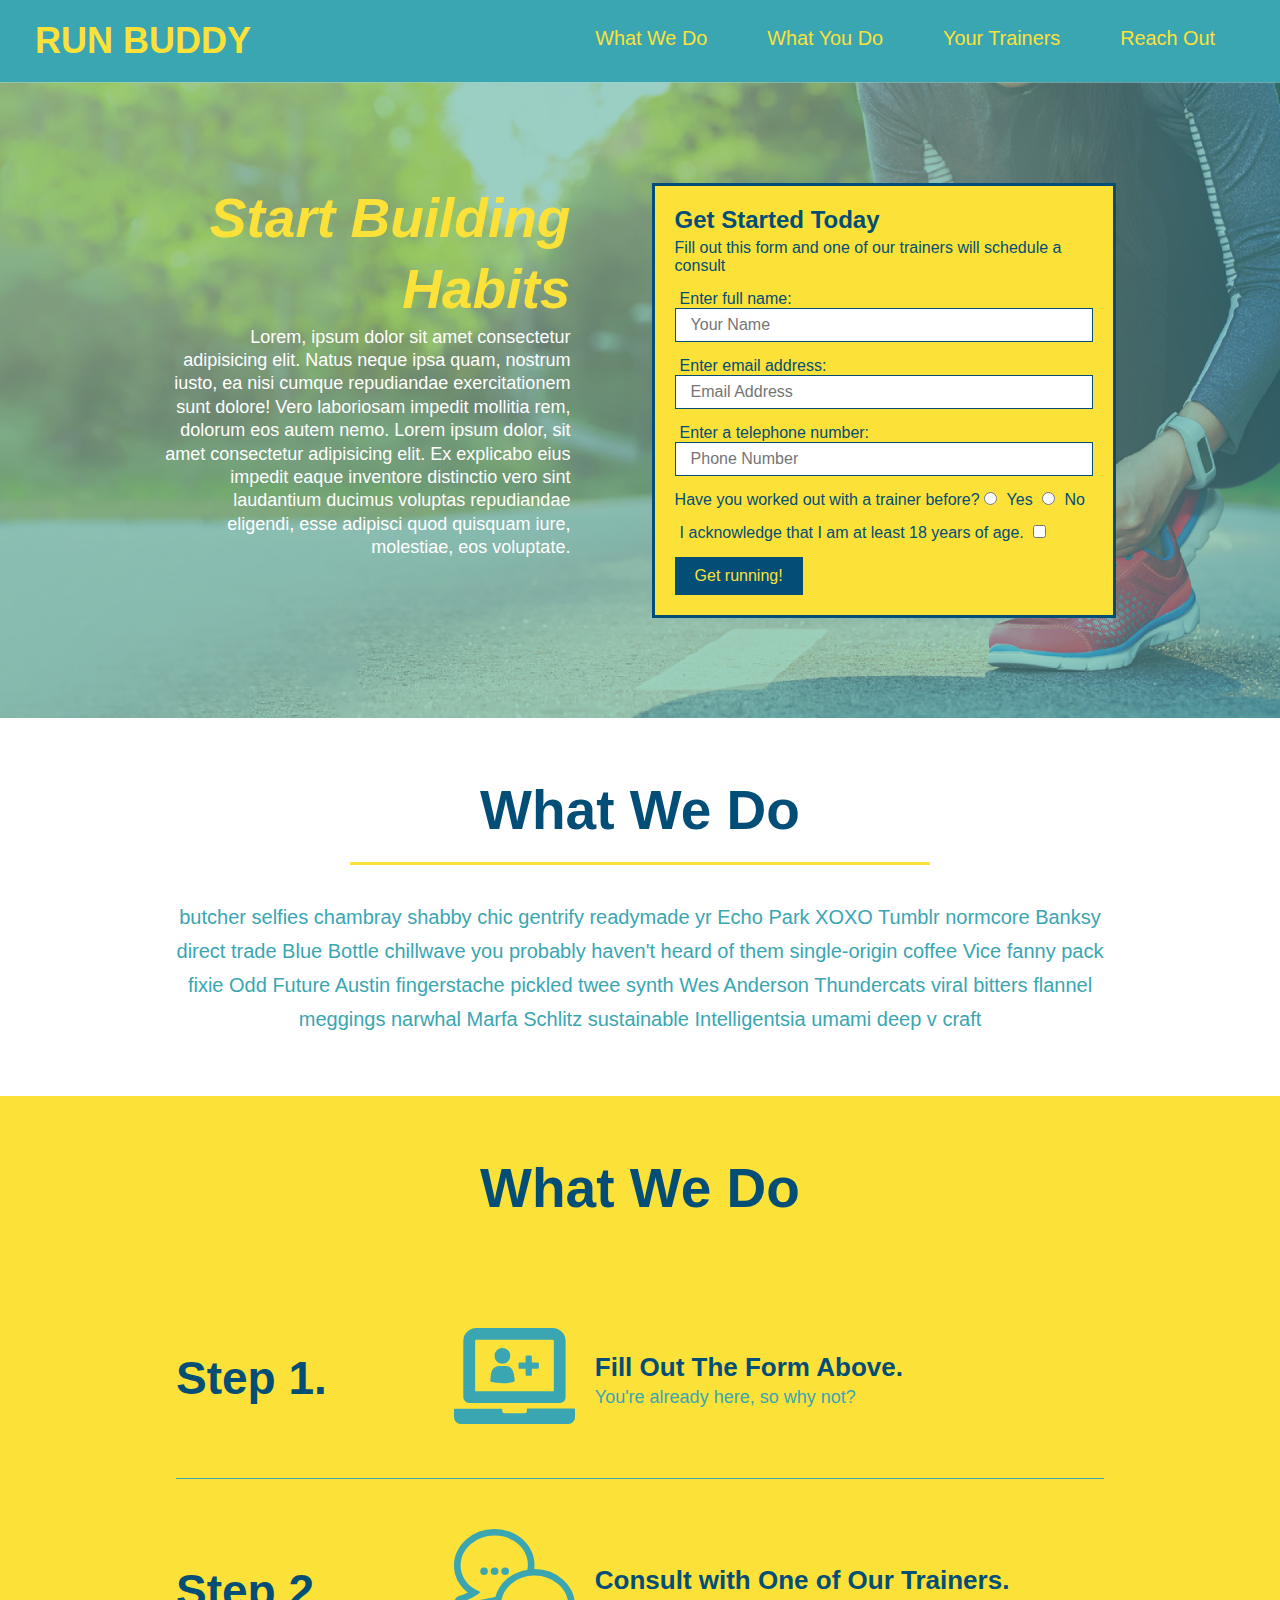
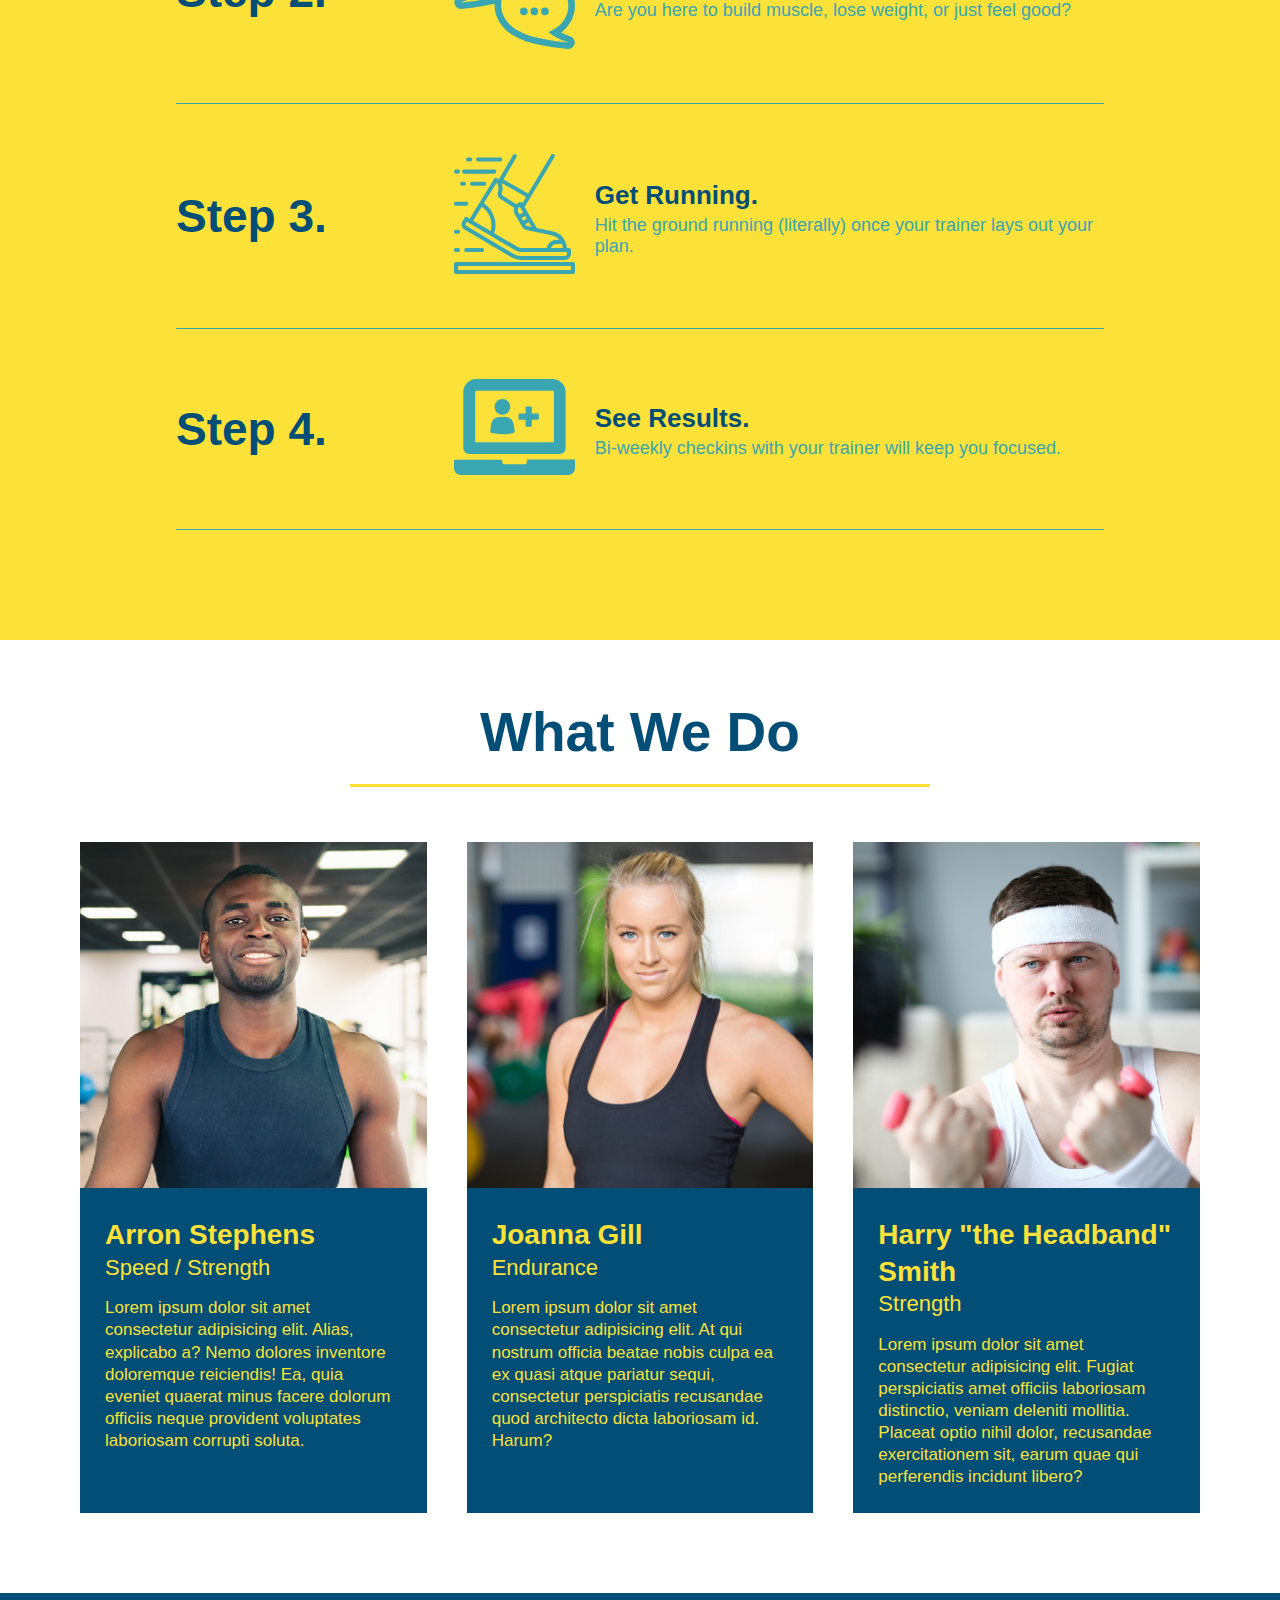
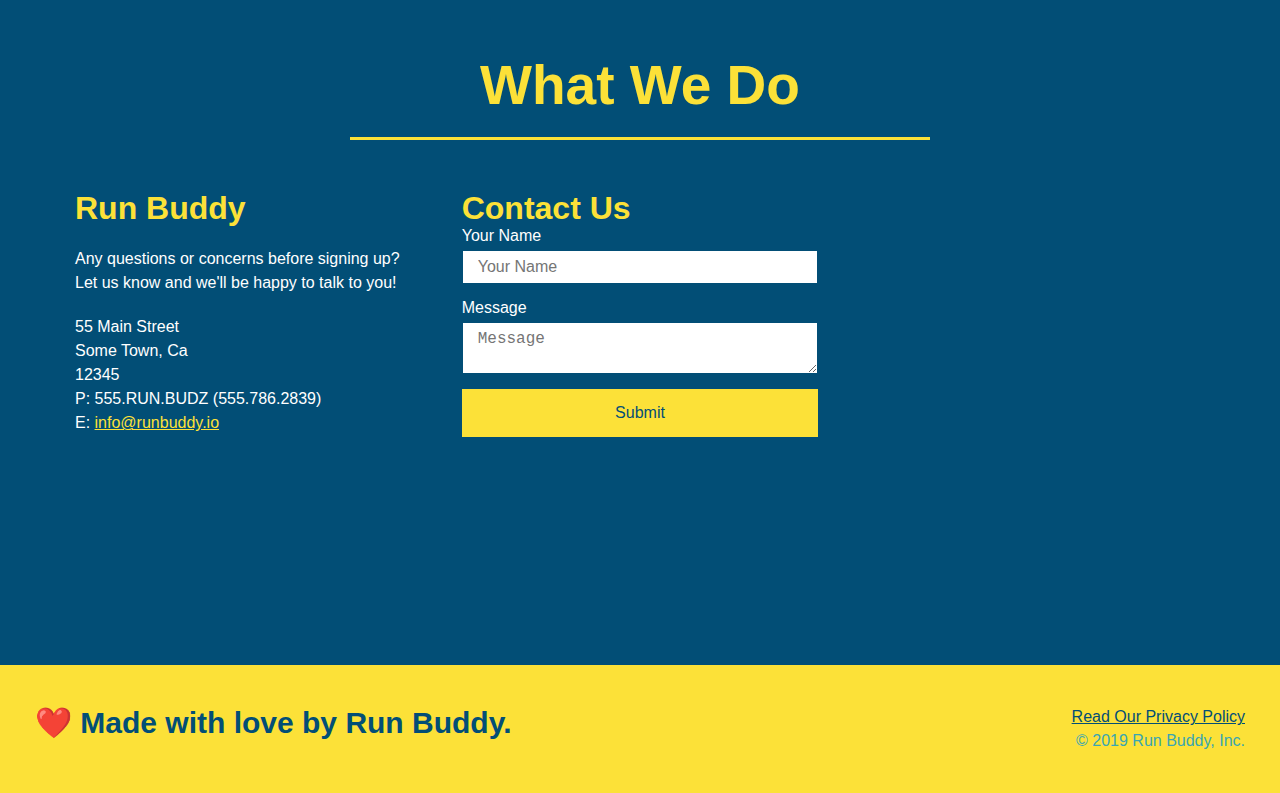
==== commit d6bcf2af: "added flexbox to reach out section" ====
--- a/index.html
+++ b/index.html
@@ -200,24 +200,6 @@
 		</div>
 		
 		<div class="contact-info">
-			<iframe
-			src="https://www.google.com/maps/embed?pb=!1m18!1m12!1m3!1d6617596.639977789!2d-124.08916491978715!3d35.91642045650293!2m3!1f0!2f0!3f0!3m2!1i1024!2i768!4f13.1!3m3!1m2!1s0x80856f85211901d1%3A0xc0853a9c307d07f8!2sMain%20Street%20Martinez!5e0!3m2!1sen!2sus!4v1619142599904!5m2!1sen!2sus" 
-			frameborder="0" style="border:0" allowfullscreen>
-			</iframe>
-
-			<div class="contact-form">
-				<h3>Contact Us</h3>	
-				<form>
-					<label for="contact-name">Your Name</label>
-					<input type="text" id="contact-name" placeholder="Your Name" />
-
-					<label for="contact-message">Message</label>
-					<textarea id="contact-message" placeholder="Message"></textarea>
-
-					<button type="submit">Submit</button>
-				</form>
-			</div>
-
 			<div>
 				<h3>Run Buddy</h3>
 				<p>
@@ -235,6 +217,24 @@
 				</address>
 
 			</div>
+
+			<div class="contact-form">
+				<h3>Contact Us</h3>	
+				<form>
+					<label for="contact-name">Your Name</label>
+					<input type="text" id="contact-name" placeholder="Your Name" />
+
+					<label for="contact-message">Message</label>
+					<textarea id="contact-message" placeholder="Message"></textarea>
+
+					<button type="submit">Submit</button>
+				</form>
+			</div>
+
+			<iframe
+				src="https://www.google.com/maps/embed?pb=!1m18!1m12!1m3!1d6617596.639977789!2d-124.08916491978715!3d35.91642045650293!2m3!1f0!2f0!3f0!3m2!1i1024!2i768!4f13.1!3m3!1m2!1s0x80856f85211901d1%3A0xc0853a9c307d07f8!2sMain%20Street%20Martinez!5e0!3m2!1sen!2sus!4v1619142599904!5m2!1sen!2sus" 
+				frameborder="0" style="border:0" allowfullscreen></iframe>
+		
 		</div>
 	</section>
 
--- a/assets/css/style.css
+++ b/assets/css/style.css
@@ -245,17 +245,22 @@
   color: #fce138;
 }
 
+.contact-info > * {
+  flex: 1;
+  margin: 15px;
+}
+
+.contact-info {
+  display: flex;
+  justify-content: space-between;
+  flex-wrap: wrap;
+}
+
 .contact-info iframe {
-  width: 400px;
   height: 400px;
 }
 
 .contact-info div {
-  width: 410px;
-  display: inline-block;
-  vertical-align: top;
-  text-align: left;
-  margin: 30px 0 0 60px;
   color: white;
 }
 
@@ -268,12 +273,35 @@
 .contact-info address {
   margin: 20px 0;
   line-height: 1.5;
-  font-size: 20px;
+  font-size: 16px;
   font-style: normal;
 }
 
+
 .contact-info a {
   color: #fce138;
+}
+
+.contact-form input,
+.contact-form textarea {
+  border: 1px solid #024e76;
+  display: block;
+  padding: 7px 15px;
+  font-size: 16px;
+  color: #024e76;
+  width: 100%;
+  margin-bottom: 15px;
+  margin-top: 5px;
+}
+
+.contact-form button {
+  width: 100%;
+  border: none;
+  background: #fce138;
+  color: #024e76;
+  text-align: center;
+  padding: 15px 0;
+  font-size: 16px;
 }
 
 footer {
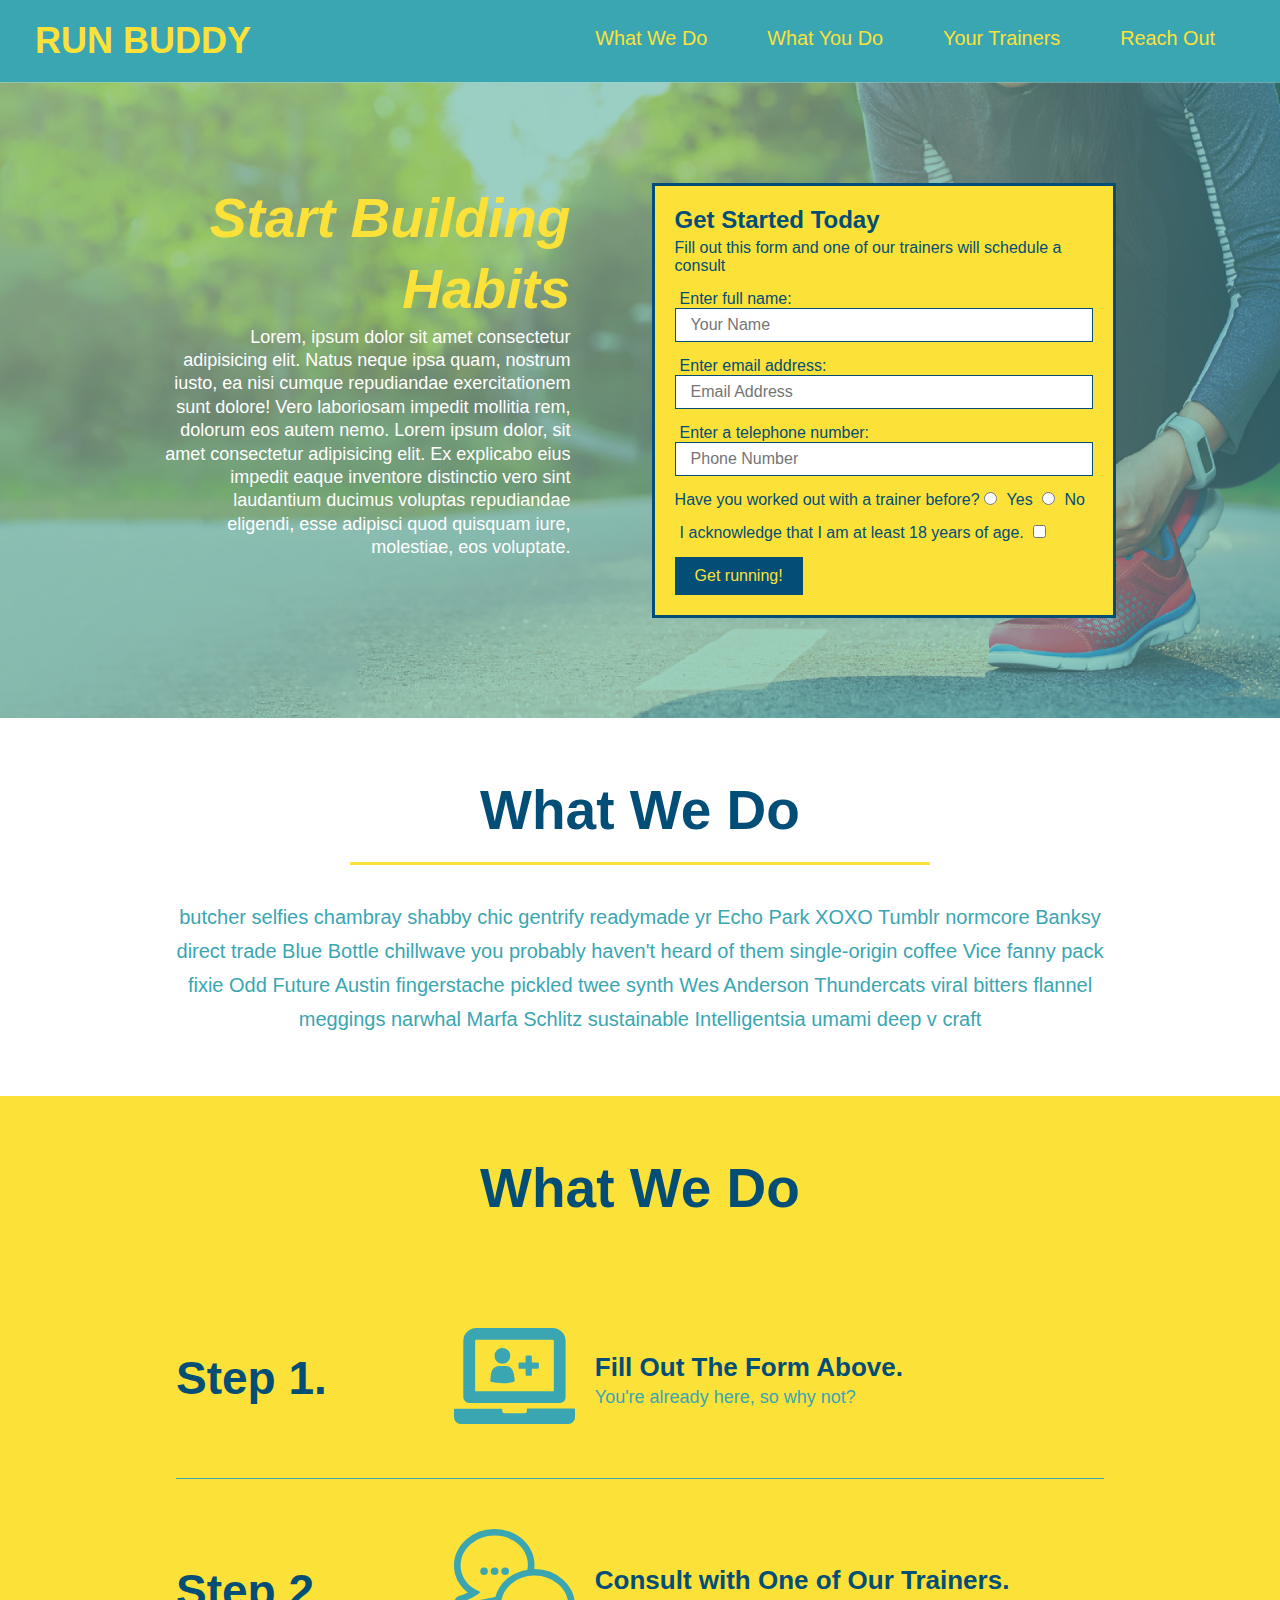
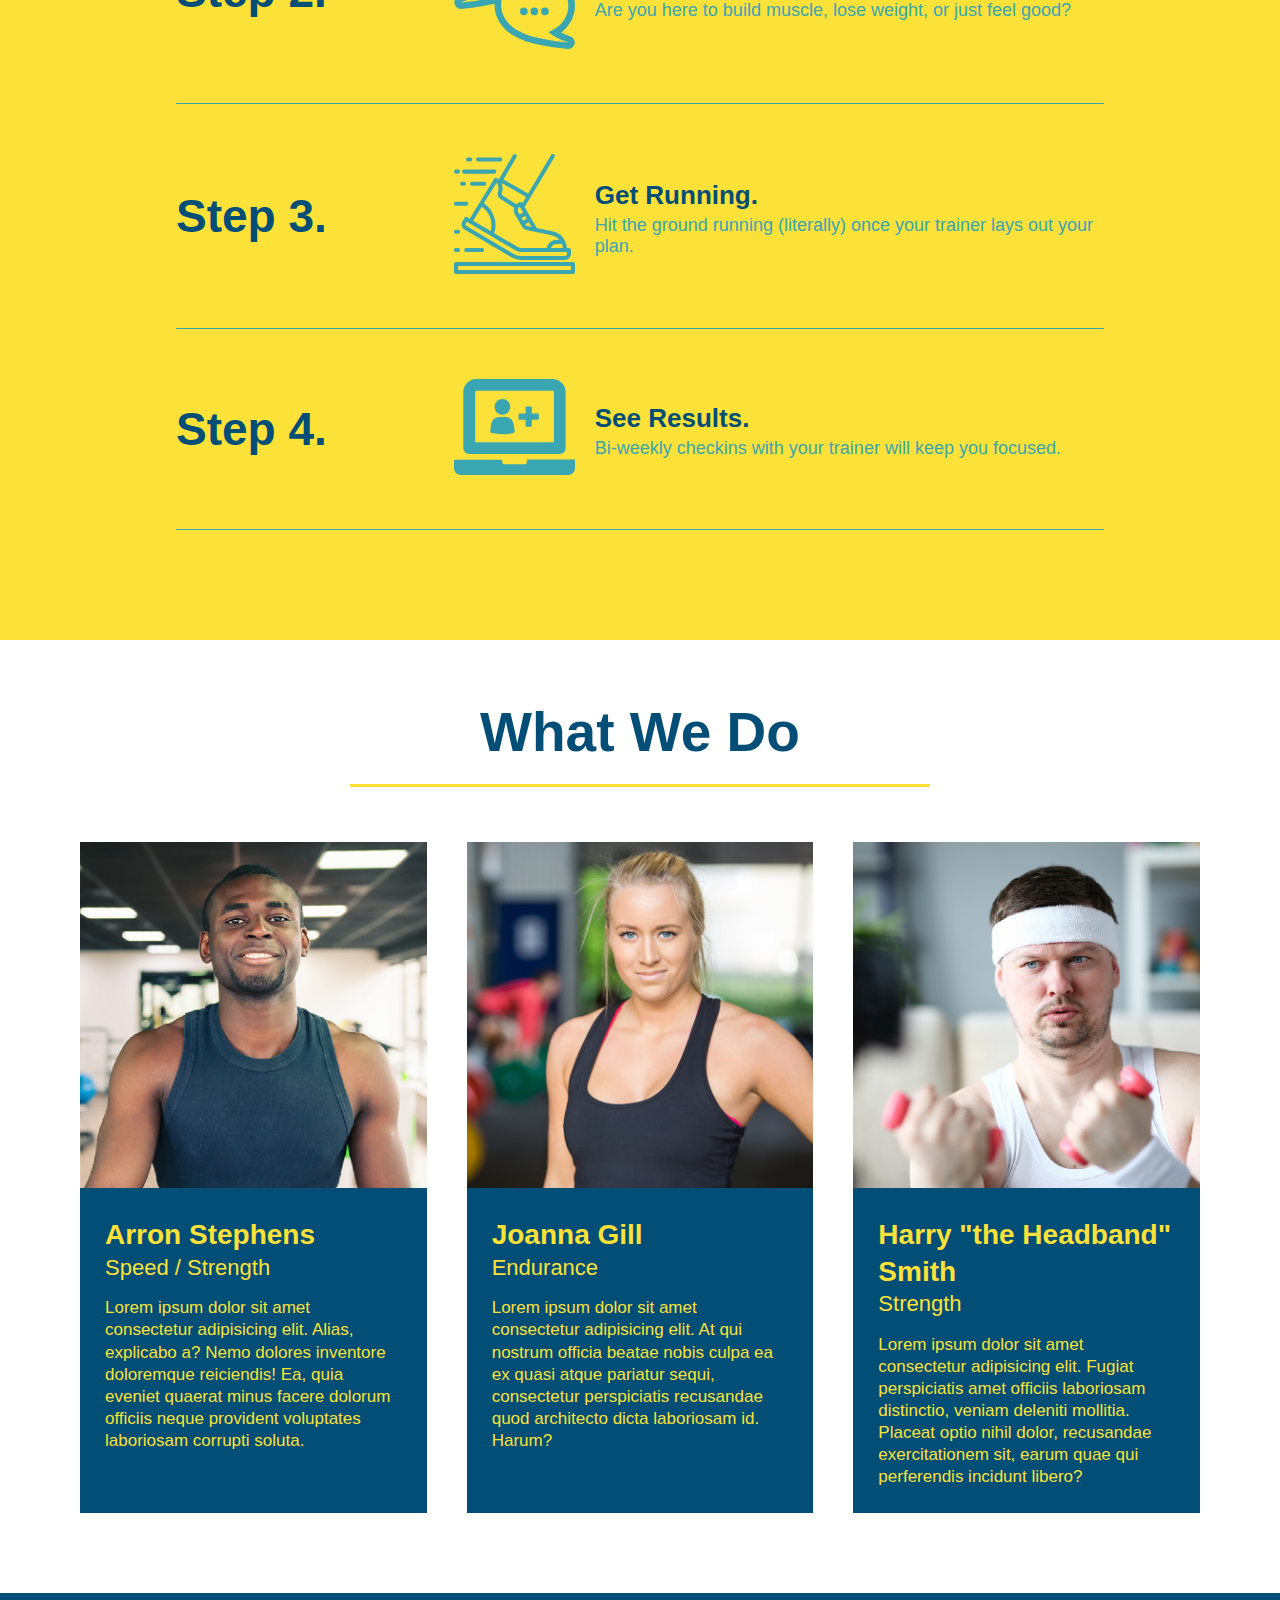
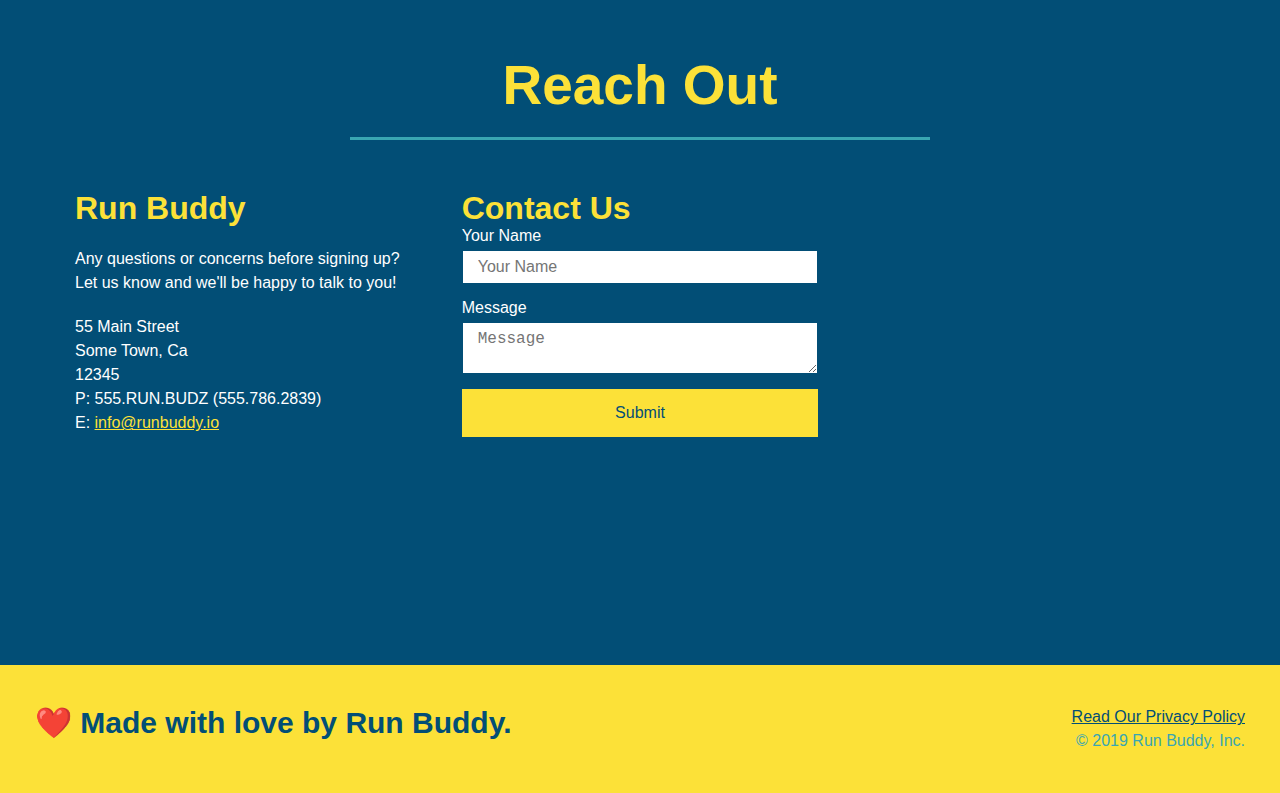
==== commit cd97ae38: "edit reach out section" ====
--- a/index.html
+++ b/index.html
@@ -1,250 +1,247 @@
 <!DOCTYPE html>
 <html lang="en">
-   
-<head>
-	<meta charset="UTF-8" />
-	<title>Run Buddy</title>
-	<link rel="stylesheet" href="./assets/css/style.css" />
-</head>
-	
-<body>
-	<!-- navigation -->
-	<header>
-		<h1>
-			<a href="/run-buddy">RUN BUDDY</a>
-		</h1>
-		<nav>
-			<!-- Unordered list element -->
-			<ul>
-				<!-- List item element -->
-				<li>
-					<!-- Anchor element -->
-					<a href="#what-we-do">What We Do</a>
-				</li>
-				<li>
-					<a href="#what-you-do">What You Do</a>
-				</li>
-				<li>
-					<a href="#your-trainers">Your Trainers</a>
-				</li>
-				<li>
-					<a href="#reach-out">Reach Out</a>
-				</li>
-			</ul>
-		</nav>
-	</header>
-
-	<!-- hero/jumbotron -->
-	<section class="hero">
-		<div class="hero-cta">
-			<h2>Start Building Habits</h2>
-			<p>
-				Lorem, ipsum dolor sit amet consectetur adipisicing elit. Natus neque ipsa quam, nostrum iusto, ea nisi cumque repudiandae exercitationem sunt dolore! Vero laboriosam impedit mollitia rem, dolorum eos autem nemo. Lorem ipsum dolor, sit amet consectetur adipisicing elit. Ex explicabo eius impedit eaque inventore distinctio vero sint laudantium ducimus voluptas repudiandae eligendi, esse adipisci quod quisquam iure, molestiae, eos voluptate.
-			</p>
-		</div>
-
-		<div class="hero-form">
-			<h3>Get Started Today</h3>
-			<p>Fill out this form and one of our trainers will schedule a consult</p>
-		<!-- Add form element -->
-			<form>
-				<label for="name">Enter full name:</label>
-				<input type="text" placeholder="Your Name" name="name" id="name" class="form-input" />
-				<label for="email">Enter email address:</label>
-				<input type="email" placeholder="Email Address" name="email" id="email" class="form-input" />
-				<label for="phone">Enter a telephone number:</label>
-				<input type="tel" placeholder="Phone Number" name="phone" id="phone" class="form-input" />
+  <head>
+		<meta charset="UTF-8" />
+		<title>Run Buddy</title>
+		<link rel="stylesheet" href="./assets/css/style.css" />
+	</head>
+	<body>
+		<!-- navigation -->
+		<header>
+			<h1>
+				<a href="/run-buddy">RUN BUDDY</a>
+			</h1>
+			<nav>
+				<ul>
+					<li>
+						<a href="#what-we-do">What We Do</a>
+					</li>
+					<li>
+						<a href="#what-you-do">What You Do</a>
+					</li>
+					<li>
+						<a href="#your-trainers">Your Trainers</a>
+					</li>
+					<li>
+						<a href="#reach-out">Reach Out</a>
+					</li>
+
+				</ul>
+			</nav>
+		</header>
+		<!-- end navigation-->
+
+		<!-- hero/jumbotron -->
+		<section class="hero">
+			<div class="hero-cta">
+				<h2>Start Building Habits</h2>
 				<p>
-					Have you worked out with a trainer before?
-					<input type="radio" name="trainer-confirm" id="trainer-yes" />
-					<label for="trainer-yes">Yes</label>
-					<input type="radio" name="trainer-confirm" id="trainer-no" />
-					<label for="trainer-no">No</label>
+					Lorem, ipsum dolor sit amet consectetur adipisicing elit. Natus neque ipsa quam, nostrum iusto, ea nisi cumque repudiandae exercitationem sunt dolore! Vero laboriosam impedit mollitia rem, dolorum eos autem nemo. Lorem ipsum dolor, sit amet consectetur adipisicing elit. Ex explicabo eius impedit eaque inventore distinctio vero sint laudantium ducimus voluptas repudiandae eligendi, esse adipisci quod quisquam iure, molestiae, eos voluptate.
 				</p>
+			</div>
+
+			<div class="hero-form">
+				<h3>Get Started Today</h3>
+				<p>Fill out this form and one of our trainers will schedule a consult</p>
+			<!-- Add form element -->
+				<form>
+					<label for="name">Enter full name:</label>
+					<input type="text" placeholder="Your Name" name="name" id="name" class="form-input" />
+					<label for="email">Enter email address:</label>
+					<input type="email" placeholder="Email Address" name="email" id="email" class="form-input" />
+					<label for="phone">Enter a telephone number:</label>
+					<input type="tel" placeholder="Phone Number" name="phone" id="phone" class="form-input" />
+					<p>
+						Have you worked out with a trainer before?
+						<input type="radio" name="trainer-confirm" id="trainer-yes" />
+						<label for="trainer-yes">Yes</label>
+						<input type="radio" name="trainer-confirm" id="trainer-no" />
+						<label for="trainer-no">No</label>
+					</p>
+					<p>
+						<label for="checkbox">
+							I acknowledge that I am at least 18 years of age.
+						</label>
+						<input type="checkbox" name="age-confirm" id="checkbox" />
+					</p>
+					<button type="submit">
+						Get running!
+					</button>
+				</form>
+			</div>
+		</section>
+		<!-- end header-->
+
+		<!-- "what we do" section -->
+		<section id="what-we-do" class="intro">
+			<div class="flex-row">
+				<h2 class="section-title primary-border">
+					What We Do
+				</h2>
+			</div>
+			<div class="flex-row">
 				<p>
-					<label for="checkbox">
-						I acknowledge that I am at least 18 years of age.
-					</label>
-					<input type="checkbox" name="age-confirm" id="checkbox" />
+					butcher selfies chambray shabby chic gentrify readymade yr Echo Park XOXO Tumblr normcore Banksy direct trade Blue Bottle chillwave you probably haven't heard of them single-origin coffee Vice fanny pack fixie Odd Future Austin fingerstache pickled twee synth Wes Anderson Thundercats viral bitters flannel meggings narwhal Marfa Schlitz sustainable Intelligentsia umami deep v craft
 				</p>
-				<button type="submit">
-					Get running!
-				</button>
-			</form>
-		</div>
-	</section>
-	<!-- end-->
-
-	<!-- "what we do" section -->
-	<section id="what-we-do" class="intro">
-		<div class="flex-row">
-			<h2 class="section-title primary-border">
-				What We Do
-			</h2>
-		</div>
-		<div class="flex-row">
-			<p>
-				butcher selfies chambray shabby chic gentrify readymade yr Echo Park XOXO Tumblr normcore Banksy direct trade Blue Bottle chillwave you probably haven't heard of them single-origin coffee Vice fanny pack fixie Odd Future Austin fingerstache pickled twee synth Wes Anderson Thundercats viral bitters flannel meggings narwhal Marfa Schlitz sustainable Intelligentsia umami deep v craft
-			</p>
-		</div>
-	</section>
-
-	<!-- "what you do" section -->
-	<section id="what-you-do" class="steps">
-		<div class="flex-row">
-			<h2 class="section-title primary-border">
-				What We Do
-			</h2>
-		</div>
-
-		<div class="step">
-			<h3>Step 1.</h3>
-			<div class="step-info">
-				<div class="step-img">
-					<img src="./assets/images/step-1.svg" alt="" />
-				</div>
-				<div class="step-text">
-					<h4>Fill Out The Form Above.</h4>
-					<p>You're already here, so why not?</p>
-				</div>
-			</div>
-		</div>
-
-		<div class="step">
-			<h3>Step 2.</h3>
-			<div class="step-info">
-				<div class="step-img">
-					<img src="./assets/images/step-2.svg" alt="" />
-				</div>
-				<div class="step-text">
-					<h4>Consult with One of Our Trainers.</h4>
-					<p>Are you here to build muscle, lose weight, or just feel good?</p>
-				</div>
-			</div>
-		</div>
-
-		<div class="step">
-			<h3>Step 3.</h3>
-			<div class="step-info">
-				<div class="step-img">
-					<img src="./assets/images/step-3.svg" alt="" />
-				</div>
-				<div class="step-text">
-					<h4>Get Running.</h4>
-					<p>Hit the ground running (literally) once your trainer lays out your plan.</p>
-				</div>
-			</div>
-		</div>
-
-		<div class="step">
-			<h3>Step 4.</h3>
-			<div class="step-info">
-				<div class="step-img">
-					<img src="./assets/images/step-1.svg" alt="" />
-				</div>
-				<div class="step-text">
-					<h4>See Results.</h4>
-					<p>Bi-weekly checkins with your trainer will keep you focused.</p>
-				</div>
-			</div>
-		</div>	
-	
-	</section>
-
-	<!-- "meet the trainers" section -->
-	<section id="your-trainers">
-		<div class="flex-row">
-			<h2 class="section-title primary-border">
-				What We Do
-			</h2>
-		</div>
-
-		<div class="trainers">
-			<article class="trainer">
-				<img src="./assets/images/trainer-1.jpg" alt="Aaron Stephens in his workout clothes, ready to pump iron" />
-				<div class="trainer-bio">
-					<h3 class="trainer-name">Arron Stephens</h3>
-					<h4 class="trainer-role">Speed / Strength</h4>
-					<p>Lorem ipsum dolor sit amet consectetur adipisicing elit. Alias, explicabo a? Nemo dolores inventore doloremque reiciendis! Ea, quia eveniet quaerat minus facere dolorum officiis neque provident voluptates laboriosam corrupti soluta.</p>
-				</div>
-			</article>
-
-			<!-- second trainer bio -->
-			<article class="trainer">
-				<img src="./assets/images/trainer-2.jpg" alt="Joanna Gill cooling off after a workout" />
-				<div class="trainer-bio">
-					<h3 class="trainer-name">Joanna Gill</h3>
-					<h4 class="trainer-role">Endurance</h4>
-					<p>Lorem ipsum dolor sit amet consectetur adipisicing elit. At qui nostrum officia beatae nobis culpa ea ex quasi atque pariatur sequi, consectetur perspiciatis recusandae quod architecto dicta laboriosam id. Harum?</p>
-				</div>
-			</article>
-
-			<!-- third trainer bio -->
-			<article class="trainer">
-				<img src="./assets/images/trainer-3.jpg" alt="Harry Smith wearing a headband and lifting comically small pink weights" />
-				<div class="trainer-bio">
-					<h3 class="trainer-name">Harry "the Headband" Smith</h3>
-					<h4 class="trainer-role">Strength</h4>
-					<p>Lorem ipsum dolor sit amet consectetur adipisicing elit. Fugiat perspiciatis amet officiis laboriosam distinctio, veniam deleniti mollitia. Placeat optio nihil dolor, recusandae exercitationem sit, earum quae qui perferendis incidunt libero?</p>
-				</div>
-			</article>
-		</div>
-	</section>
-
-	<!-- "reach out" section -->
-	<section id="reach-out" class="contact">
-		<div class="flex-row">
-			<h2 class="section-title primary-border">
-				What We Do
-			</h2>
-		</div>
-		
-		<div class="contact-info">
+			</div>
+		</section>
+		<!-- end "what we do"-->
+
+		<!-- "what you do" section -->
+		<section id="what-you-do" class="steps">
+			<div class="flex-row">
+				<h2 class="section-title primary-border">
+					What We Do
+				</h2>
+			</div>
+			<div class="step">
+				<h3>Step 1.</h3>
+				<div class="step-info">
+					<div class="step-img">
+						<img src="./assets/images/step-1.svg" alt="" />
+					</div>
+					<div class="step-text">
+						<h4>Fill Out The Form Above.</h4>
+						<p>You're already here, so why not?</p>
+					</div>
+				</div>
+			</div>
+			<div class="step">
+				<h3>Step 2.</h3>
+				<div class="step-info">
+					<div class="step-img">
+						<img src="./assets/images/step-2.svg" alt="" />
+					</div>
+					<div class="step-text">
+						<h4>Consult with One of Our Trainers.</h4>
+						<p>Are you here to build muscle, lose weight, or just feel good?</p>
+					</div>
+				</div>
+			</div>
+			<div class="step">
+				<h3>Step 3.</h3>
+				<div class="step-info">
+					<div class="step-img">
+						<img src="./assets/images/step-3.svg" alt="" />
+					</div>
+					<div class="step-text">
+						<h4>Get Running.</h4>
+						<p>Hit the ground running (literally) once your trainer lays out your plan.</p>
+					</div>
+				</div>
+			</div>
+			<div class="step">
+				<h3>Step 4.</h3>
+				<div class="step-info">
+					<div class="step-img">
+						<img src="./assets/images/step-1.svg" alt="" />
+					</div>
+					<div class="step-text">
+						<h4>See Results.</h4>
+						<p>Bi-weekly checkins with your trainer will keep you focused.</p>
+					</div>
+				</div>
+			</div>	
+		</section>
+		<!-- "what you do" end -->
+
+		<!-- "meet the trainers" section -->
+		<section id="your-trainers">
+			<div class="flex-row">
+				<h2 class="section-title primary-border">
+					What We Do
+				</h2>
+			</div>
+
+			<div class="trainers">
+				<article class="trainer">
+					<img src="./assets/images/trainer-1.jpg" alt="Aaron Stephens in his workout clothes, ready to pump iron" />
+					<div class="trainer-bio">
+						<h3 class="trainer-name">Arron Stephens</h3>
+						<h4 class="trainer-role">Speed / Strength</h4>
+						<p>Lorem ipsum dolor sit amet consectetur adipisicing elit. Alias, explicabo a? Nemo dolores inventore doloremque reiciendis! Ea, quia eveniet quaerat minus facere dolorum officiis neque provident voluptates laboriosam corrupti soluta.</p>
+					</div>
+				</article>
+
+				<!-- second trainer bio -->
+				<article class="trainer">
+					<img src="./assets/images/trainer-2.jpg" alt="Joanna Gill cooling off after a workout" />
+					<div class="trainer-bio">
+						<h3 class="trainer-name">Joanna Gill</h3>
+						<h4 class="trainer-role">Endurance</h4>
+						<p>Lorem ipsum dolor sit amet consectetur adipisicing elit. At qui nostrum officia beatae nobis culpa ea ex quasi atque pariatur sequi, consectetur perspiciatis recusandae quod architecto dicta laboriosam id. Harum?</p>
+					</div>
+				</article>
+
+				<!-- third trainer bio -->
+				<article class="trainer">
+					<img src="./assets/images/trainer-3.jpg" alt="Harry Smith wearing a headband and lifting comically small pink weights" />
+					<div class="trainer-bio">
+						<h3 class="trainer-name">Harry "the Headband" Smith</h3>
+						<h4 class="trainer-role">Strength</h4>
+						<p>Lorem ipsum dolor sit amet consectetur adipisicing elit. Fugiat perspiciatis amet officiis laboriosam distinctio, veniam deleniti mollitia. Placeat optio nihil dolor, recusandae exercitationem sit, earum quae qui perferendis incidunt libero?</p>
+					</div>
+				</article>
+			</div>
+		</section>
+		<!-- "meet the trainers" end -->
+
+		<!-- "reach out" section -->
+		<section id="reach-out" class="contact">
+			<div class="flex-row">
+				<h2 class="section-title secondary-border">
+					Reach Out
+				</h2>
+			</div>
+			
+			<div class="contact-info">
+				<div>
+					<h3>Run Buddy</h3>
+					<p>
+						Any questions or concerns before signing up?
+						<br />
+						Let us know and we'll be happy to talk to you!
+					</p>
+
+					<address>
+						55 Main Street <br />
+						Some Town, Ca <br />
+						12345<br />
+						P: 555.RUN.BUDZ (555.786.2839)<br />
+						E: <a href="mailto:info@runbuddy.io">info@runbuddy.io</a>
+					</address>
+
+				</div>
+
+				<div class="contact-form">
+					<h3>Contact Us</h3>	
+					<form>
+						<label for="contact-name">Your Name</label>
+						<input type="text" id="contact-name" placeholder="Your Name" />
+
+						<label for="contact-message">Message</label>
+						<textarea id="contact-message" placeholder="Message"></textarea>
+
+						<button type="submit">Submit</button>
+					</form>
+				</div>
+
+				<iframe
+					src="https://www.google.com/maps/embed?pb=!1m18!1m12!1m3!1d6617596.639977789!2d-124.08916491978715!3d35.91642045650293!2m3!1f0!2f0!3f0!3m2!1i1024!2i768!4f13.1!3m3!1m2!1s0x80856f85211901d1%3A0xc0853a9c307d07f8!2sMain%20Street%20Martinez!5e0!3m2!1sen!2sus!4v1619142599904!5m2!1sen!2sus" 
+					frameborder="0" style="border:0" allowfullscreen>
+				</iframe>
+			</div>
+		</section>
+		<!-- "reach out" end -->
+
+		<!-- footer -->
+		<footer>
+			<h2>❤️ Made with love by Run Buddy.</h2>
 			<div>
-				<h3>Run Buddy</h3>
-				<p>
-					Any questions or concerns before signing up?
-					<br />
-					Let us know and we'll be happy to talk to you!
-				</p>
-
-				<address>
-					55 Main Street <br />
-					Some Town, Ca <br />
-					12345<br />
-					P: 555.RUN.BUDZ (555.786.2839)<br />
-					E: <a href="mailto:info@runbuddy.io">info@runbuddy.io</a>
-				</address>
-
-			</div>
-
-			<div class="contact-form">
-				<h3>Contact Us</h3>	
-				<form>
-					<label for="contact-name">Your Name</label>
-					<input type="text" id="contact-name" placeholder="Your Name" />
-
-					<label for="contact-message">Message</label>
-					<textarea id="contact-message" placeholder="Message"></textarea>
-
-					<button type="submit">Submit</button>
-				</form>
-			</div>
-
-			<iframe
-				src="https://www.google.com/maps/embed?pb=!1m18!1m12!1m3!1d6617596.639977789!2d-124.08916491978715!3d35.91642045650293!2m3!1f0!2f0!3f0!3m2!1i1024!2i768!4f13.1!3m3!1m2!1s0x80856f85211901d1%3A0xc0853a9c307d07f8!2sMain%20Street%20Martinez!5e0!3m2!1sen!2sus!4v1619142599904!5m2!1sen!2sus" 
-				frameborder="0" style="border:0" allowfullscreen></iframe>
-		
-		</div>
-	</section>
-
-	<!-- footer -->
-	<footer>
-		<h2>❤️ Made with love by Run Buddy.</h2>
-		<div>
-			<a href="./privacy-policy.html">Read Our Privacy Policy</a><br />
-			&copy; 2019 Run Buddy, Inc.
-		</div>
-	</footer> 
-</body>
+				<a href="./privacy-policy.html">Read Our Privacy Policy</a><br />
+				&copy; 2019 Run Buddy, Inc.
+			</div>
+		</footer> 
+		<!-- footer end -->
+	</body>
 </html>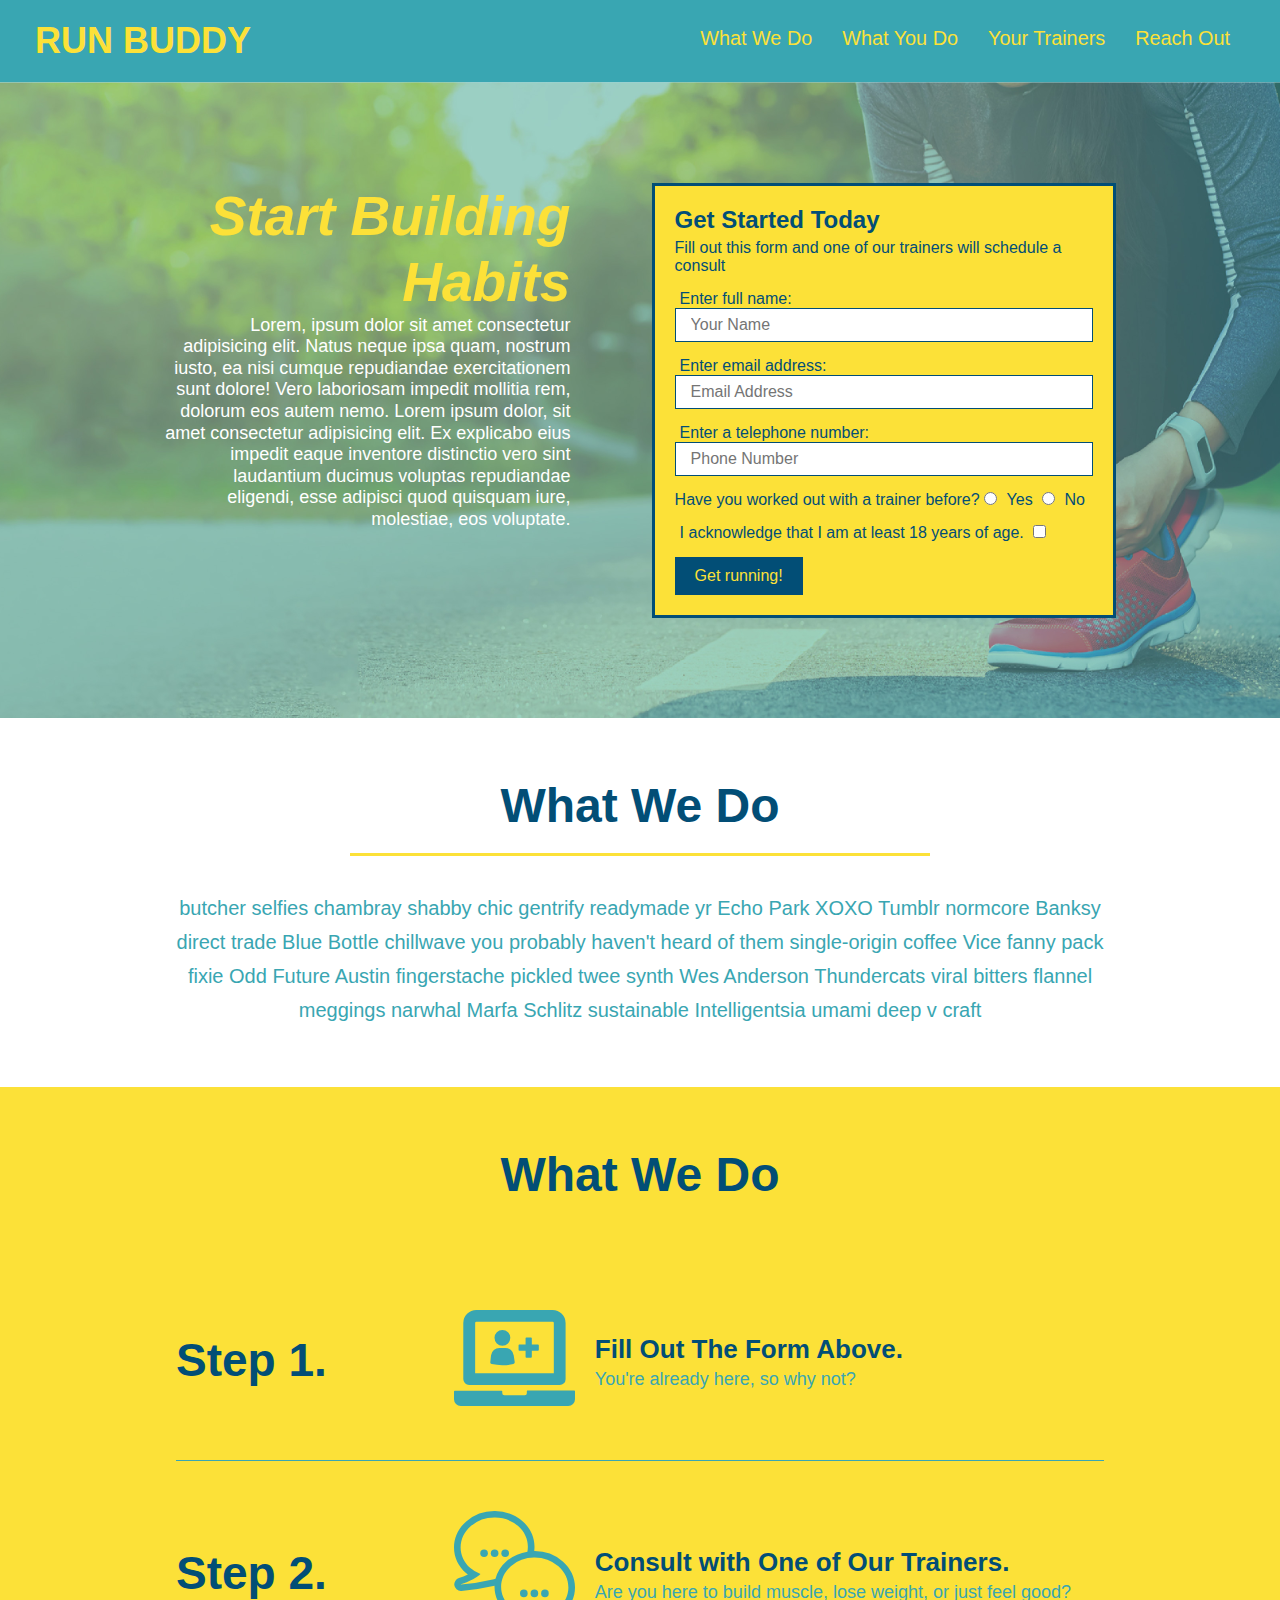
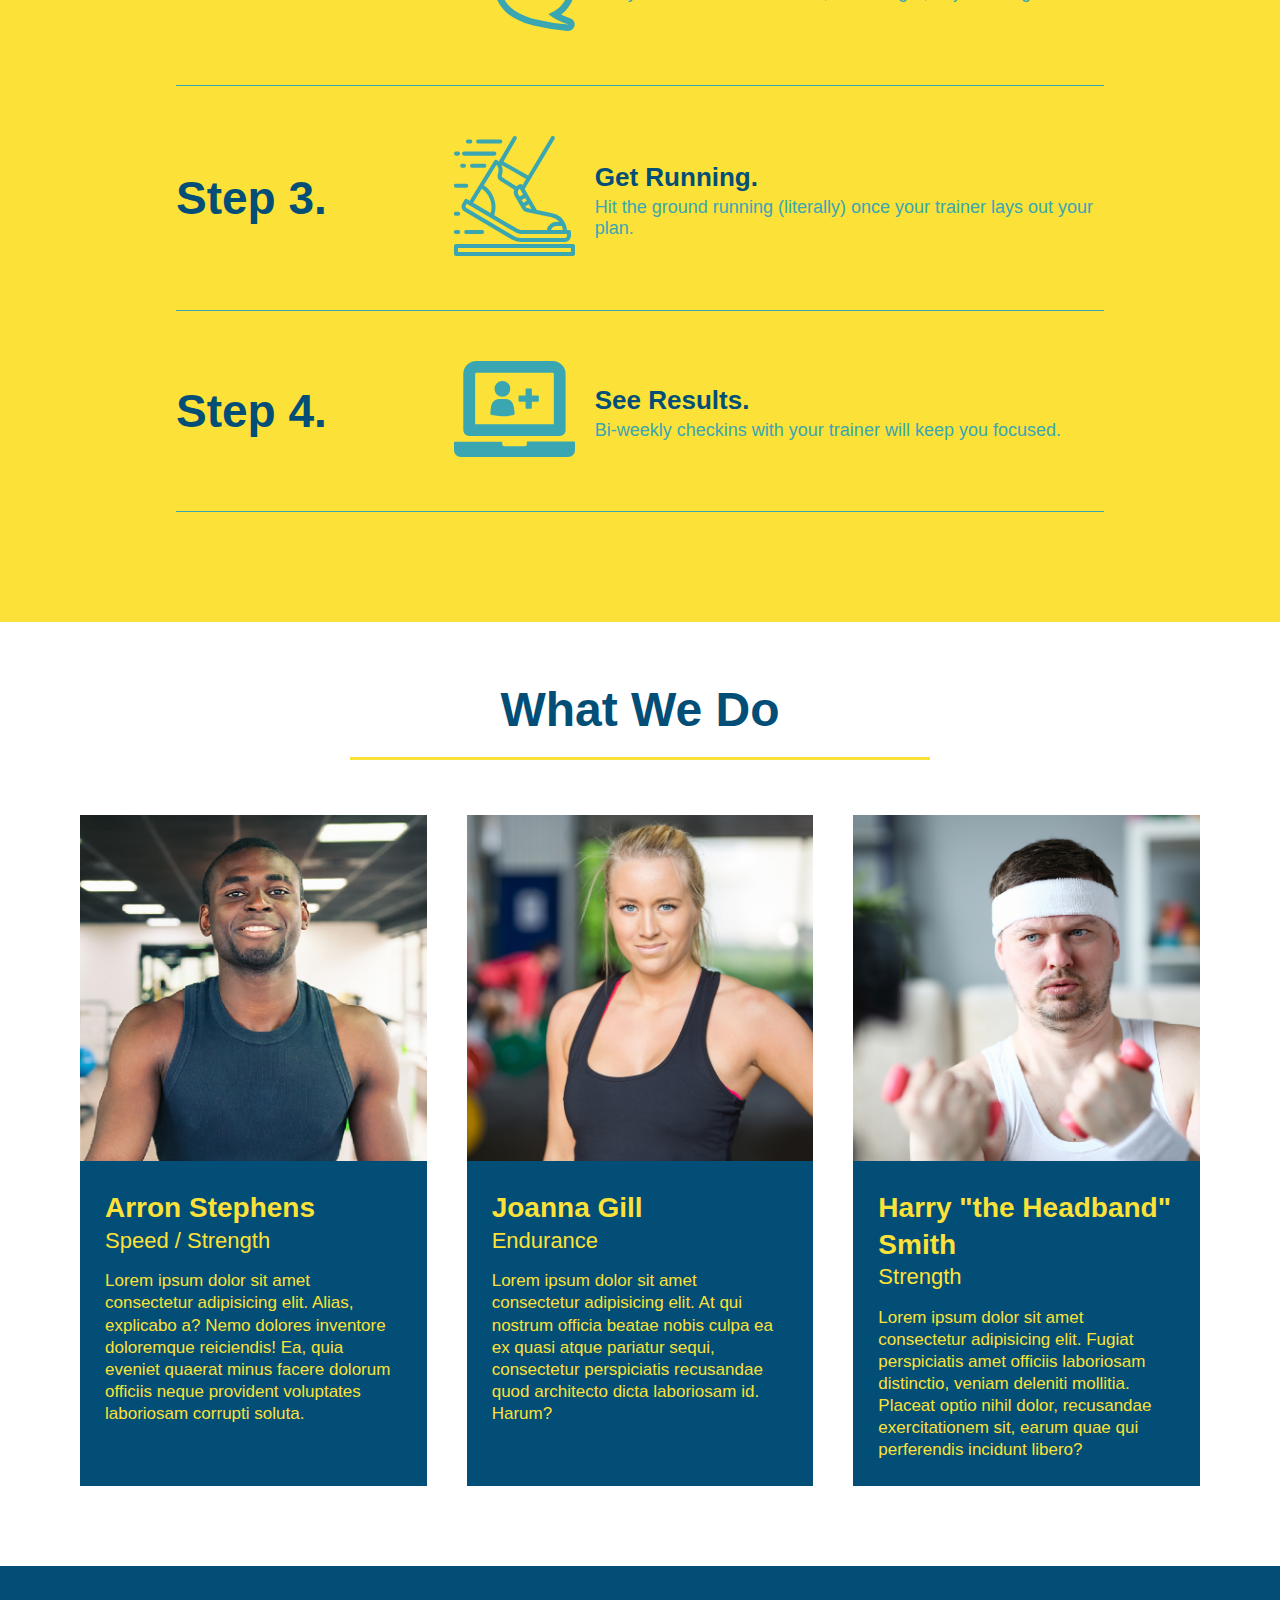
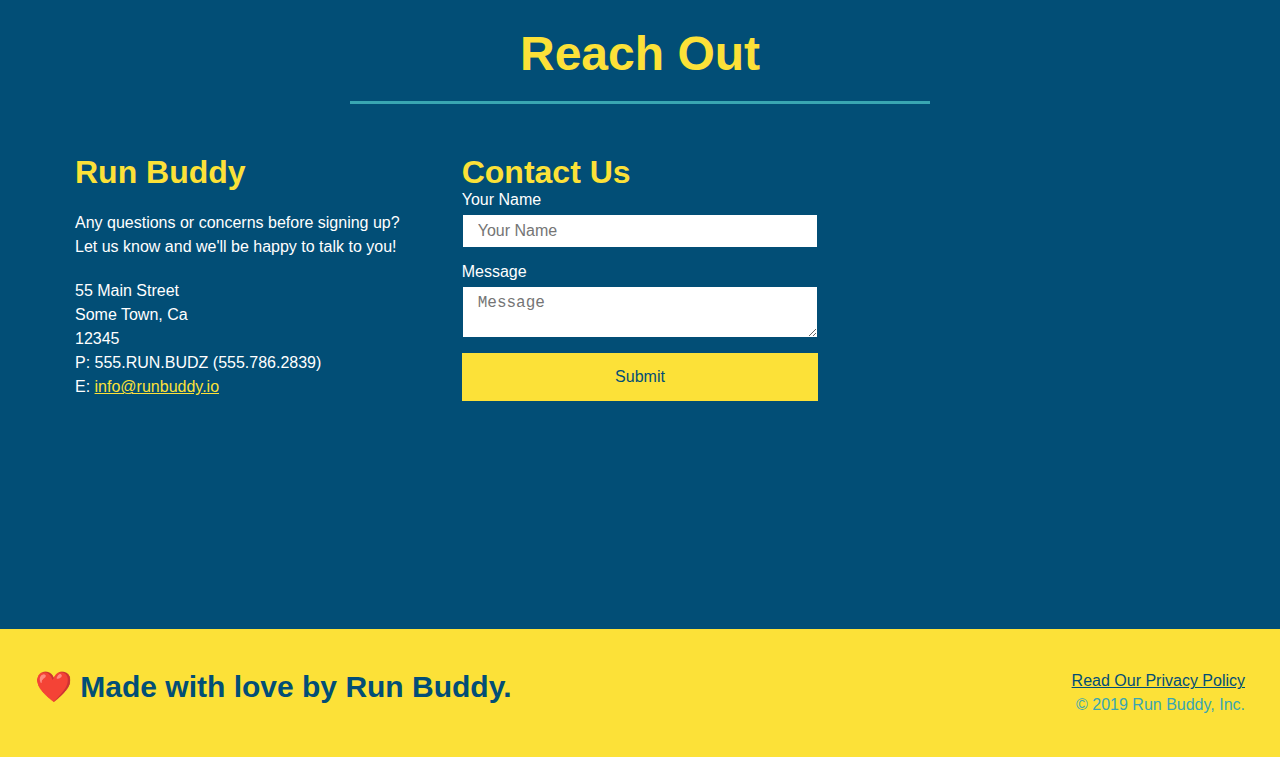
==== commit 76bc73aa: "add media queries" ====
--- a/index.html
+++ b/index.html
@@ -2,6 +2,7 @@
 <html lang="en">
   <head>
 		<meta charset="UTF-8" />
+		<meta name="viewport" content="width=device-width, initial-slace=1.0" />
 		<title>Run Buddy</title>
 		<link rel="stylesheet" href="./assets/css/style.css" />
 	</head>
--- a/assets/css/style.css
+++ b/assets/css/style.css
@@ -44,7 +44,7 @@
 }
 
 header nav ul li a {
-  margin: 0 30px;
+  padding: 10px 15px;
   font-weight: lighter;
   font-size: 1.55vw;
 }
@@ -61,6 +61,7 @@
   display: flex;
   justify-content: center;
   flex-wrap: wrap;
+  align-items: flex-start;
 }
 
 .hero-cta {
@@ -69,7 +70,7 @@
   margin: 3.5%;
   color: #fff;
   font-size: 18px;
-  line-height: 1.3;
+  line-height: 1.2;
 }
 
 .hero-cta h2 {
@@ -185,7 +186,7 @@
   text-align: center;
   margin: 0 auto 35px auto;
   width: 50%;
-  font-size: 55px;
+  font-size: 48px;
   color: #024e76;
   border-bottom: 3px solid;
 }
@@ -338,4 +339,19 @@
 
 .flex-row {
   display: flex;
+}
+
+/* MEDIA QUERY FOR SMALLER DESKTOP SCREENS AND SMALLER */
+@media screen and (max-width: 980px) {
+
+}
+
+/* MEDIA QUERY FOR TABLETS AND SMALLER */
+@media screen and (max-width: 768px) {
+
+}
+
+/* MEDIA QUERY FOR MOBILE PHONES AND SMALLER */
+@media screen and (max-width: 575px) {
+
 }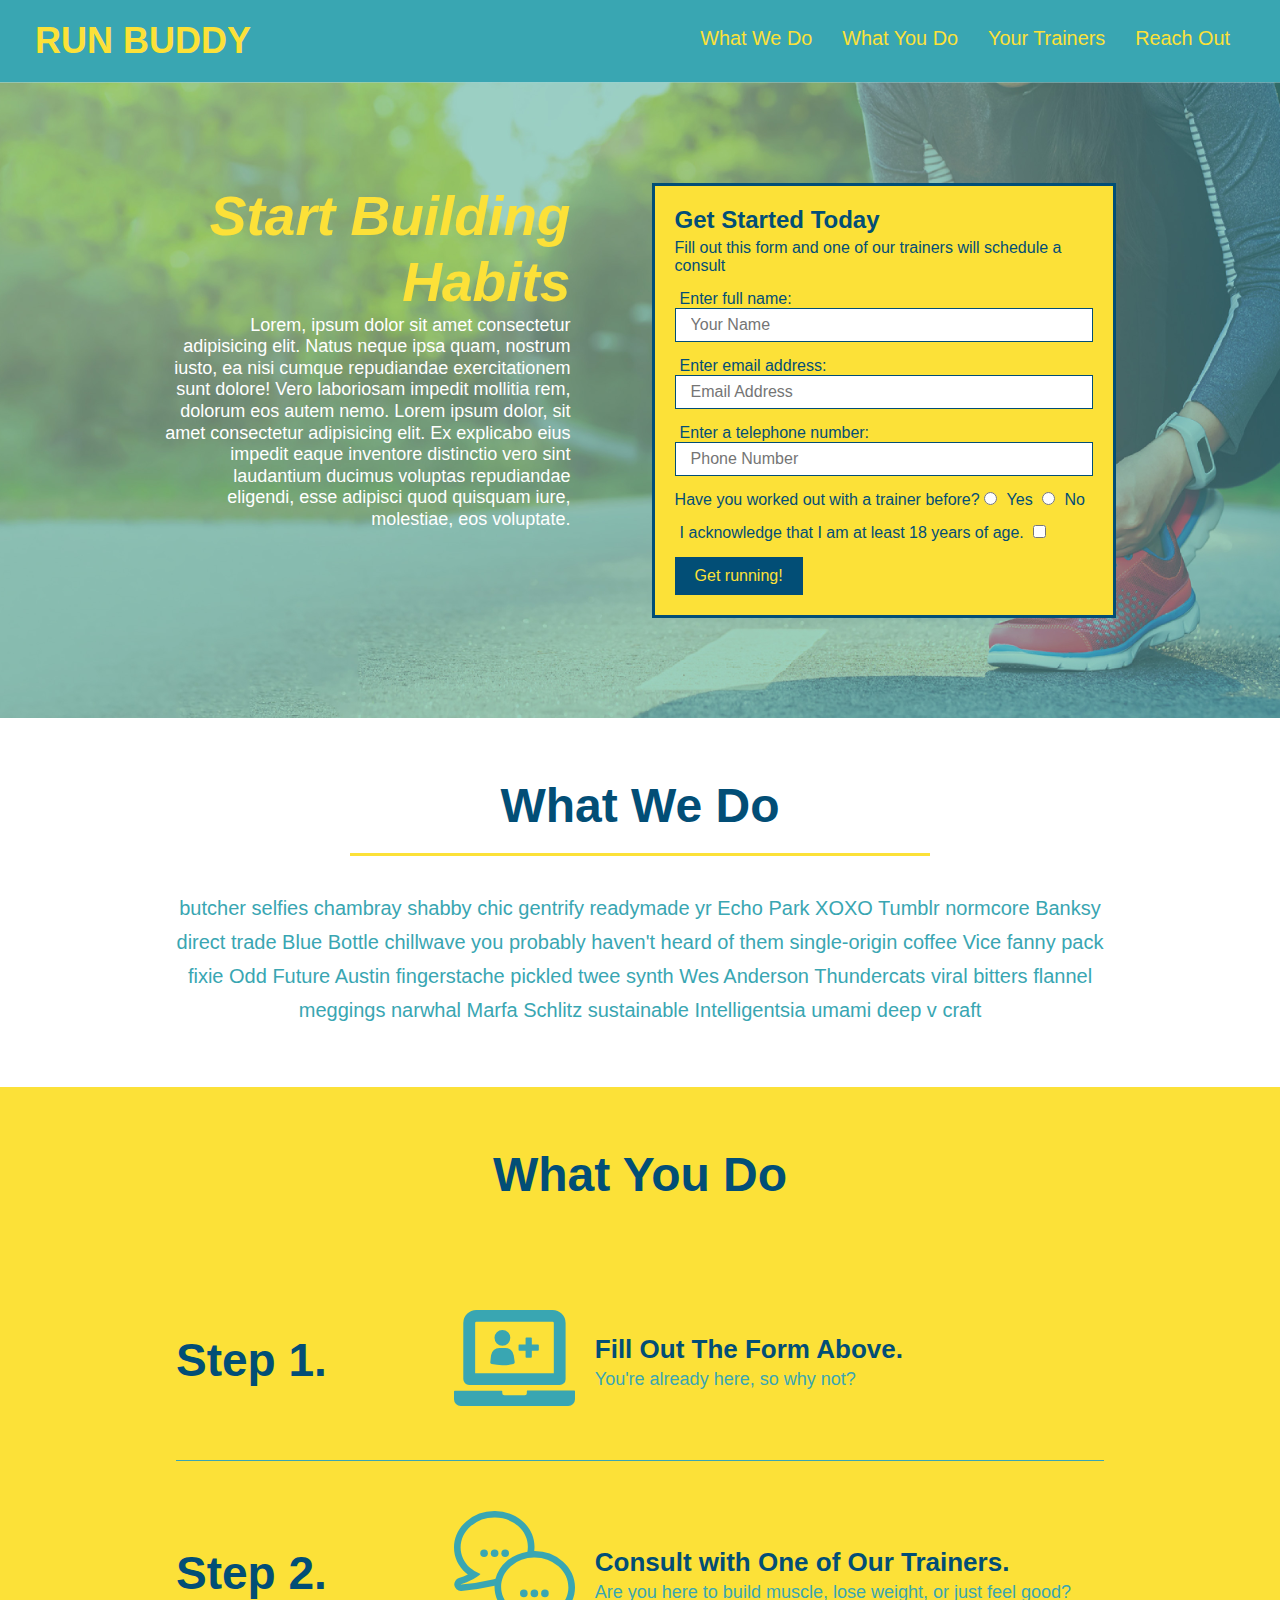
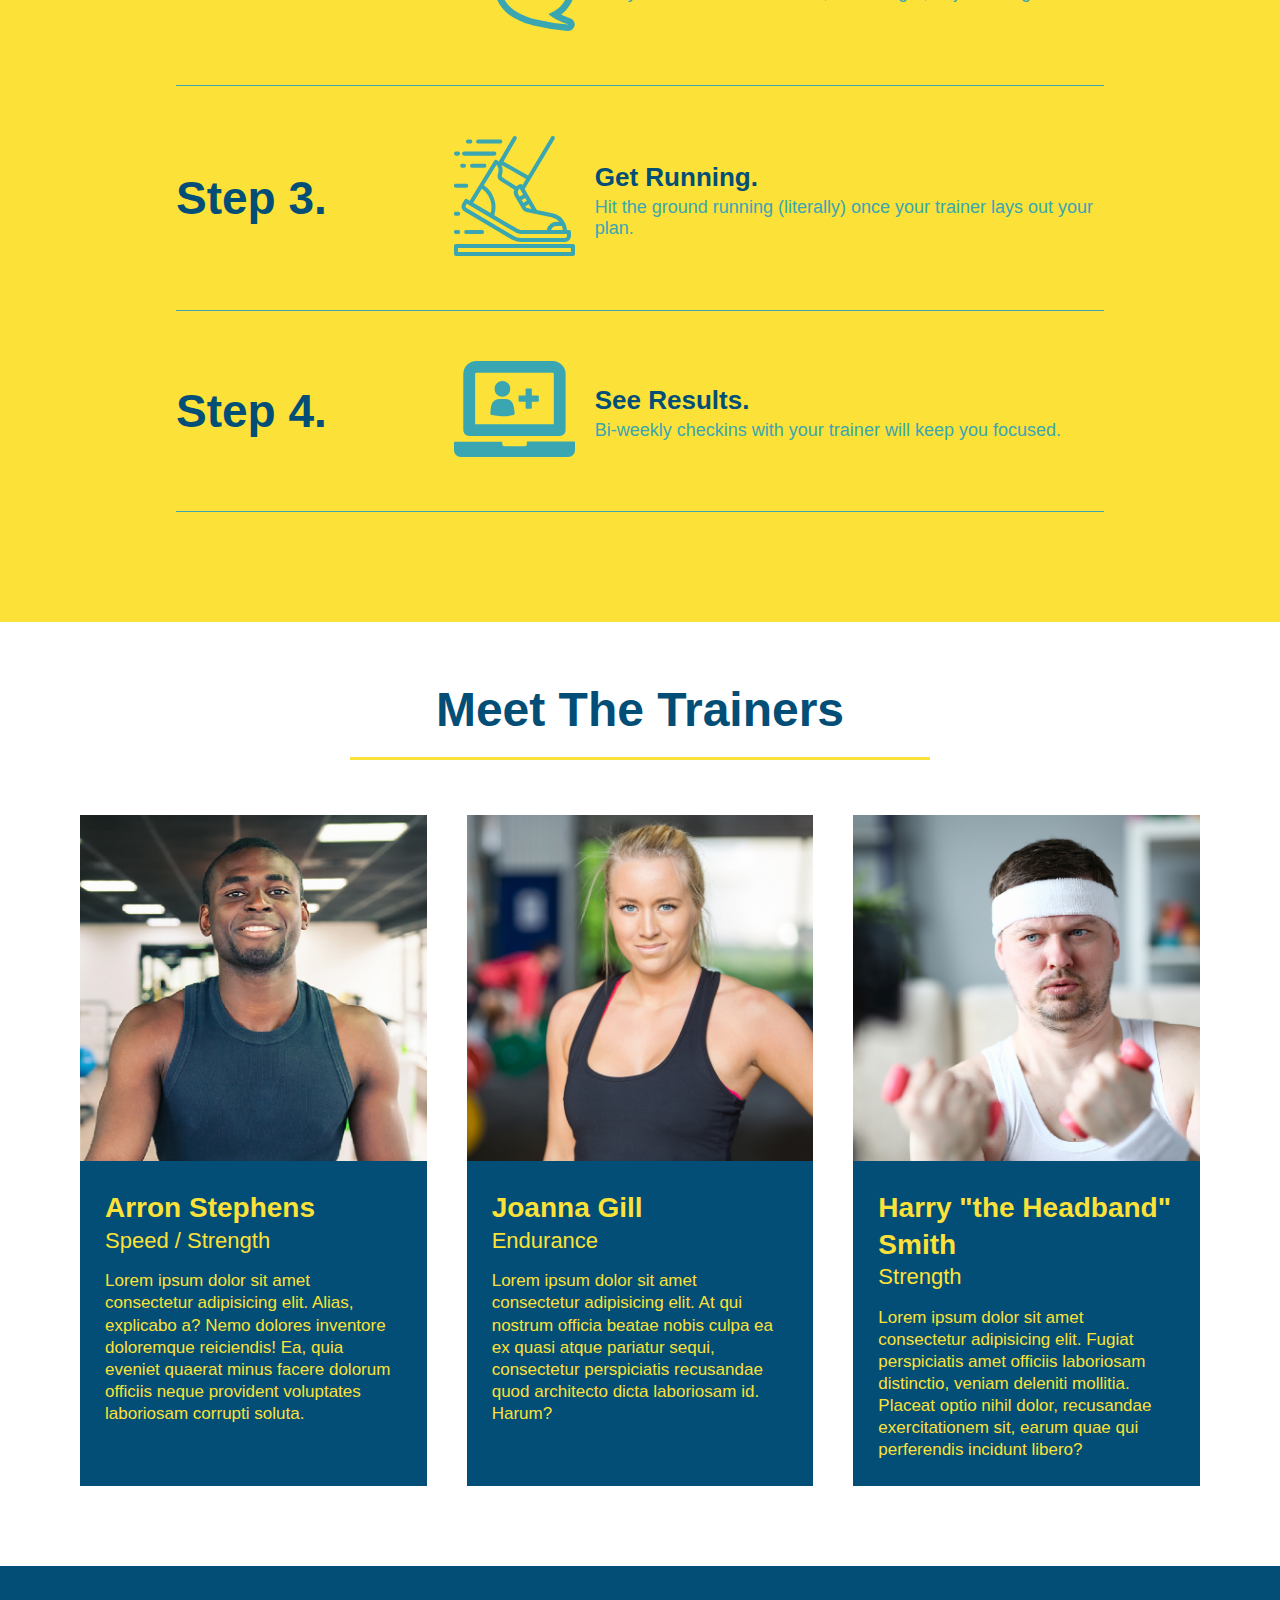
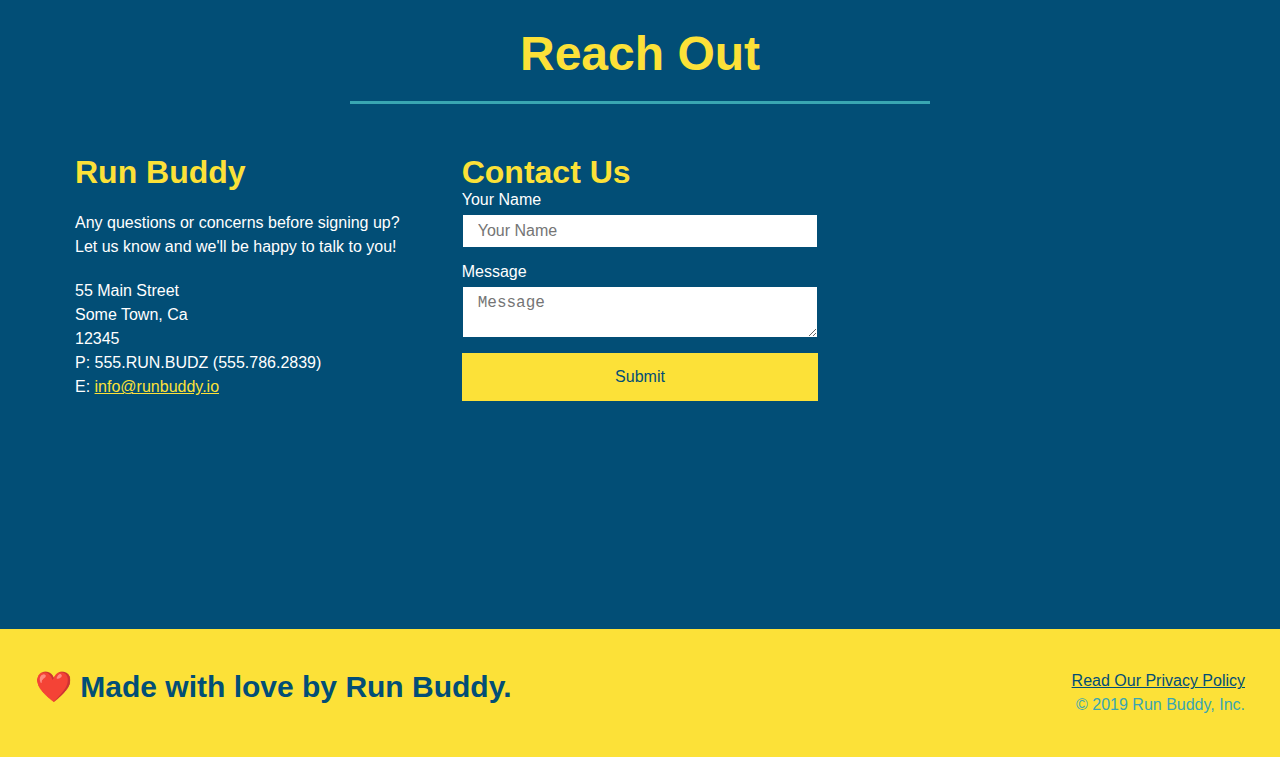
==== commit efbb8162: "add media queries" ====
--- a/index.html
+++ b/index.html
@@ -92,7 +92,7 @@
 		<section id="what-you-do" class="steps">
 			<div class="flex-row">
 				<h2 class="section-title primary-border">
-					What We Do
+					What You Do
 				</h2>
 			</div>
 			<div class="step">
@@ -150,7 +150,7 @@
 		<section id="your-trainers">
 			<div class="flex-row">
 				<h2 class="section-title primary-border">
-					What We Do
+					Meet The Trainers
 				</h2>
 			</div>
 
--- a/assets/css/style.css
+++ b/assets/css/style.css
@@ -343,15 +343,107 @@
 
 /* MEDIA QUERY FOR SMALLER DESKTOP SCREENS AND SMALLER */
 @media screen and (max-width: 980px) {
-
+  header {
+    padding-bottom: 0;
+    justify-content: center;
+  }
+
+  header h1 {
+    width: 100%;
+    text-align: center;
+  }
+
+  header nav ul {
+    margin-top: 20px;
+    width: 100%;
+    justify-content: center;
+  }
+
+  header nav ul li a {
+    font-size: 20px;
+  }
+
+  footer h2, footer div {
+    text-align: center;
+    width: 100%;
+  }
+
+  .hero-cta, .hero-form {
+    width: 100%;
+  }
+
+  .hero-cta {
+    text-align: center;
+  }
+
+  .section-title {
+    width: 80%;
+  }
+
+  .trainer {
+    flex: 0 70%;
+  }
+
+  .contact-info iframe {
+    flex: 1 100%;
+  }
 }
 
 /* MEDIA QUERY FOR TABLETS AND SMALLER */
 @media screen and (max-width: 768px) {
-
+  section {
+    padding: 30px 15px;
+  }
+
+  .step h3 {
+    flex: 1 100%;
+    text-align: center;
+  }
+
+  .step-info {
+    flex: 2 100%;
+    text-align: center;
+    justify-content: center;
+  }
+
+  .step-img {
+    flex: 0 32%;
+    margin-right: 0;
+    margin-top: 15px;
+    margin-bottom: 15px;
+  }
+
+  .step-text {
+    flex: 100%;
+  }
 }
 
 /* MEDIA QUERY FOR MOBILE PHONES AND SMALLER */
 @media screen and (max-width: 575px) {
-
+  .hero-form button {
+    width: 100%;
+  }
+  .section-title {
+    width: 95%;
+  }
+
+  .intro p {
+    width: 100%;
+  }
+
+  .trainer {
+    flex: 0 100%;
+  }
+
+  .contact-info {
+    text-align: center;
+  }
+
+  .contact-info > * {
+    flex: 0 100%;
+  }
+
+  .contact-form {
+    order: 3;
+  }
 }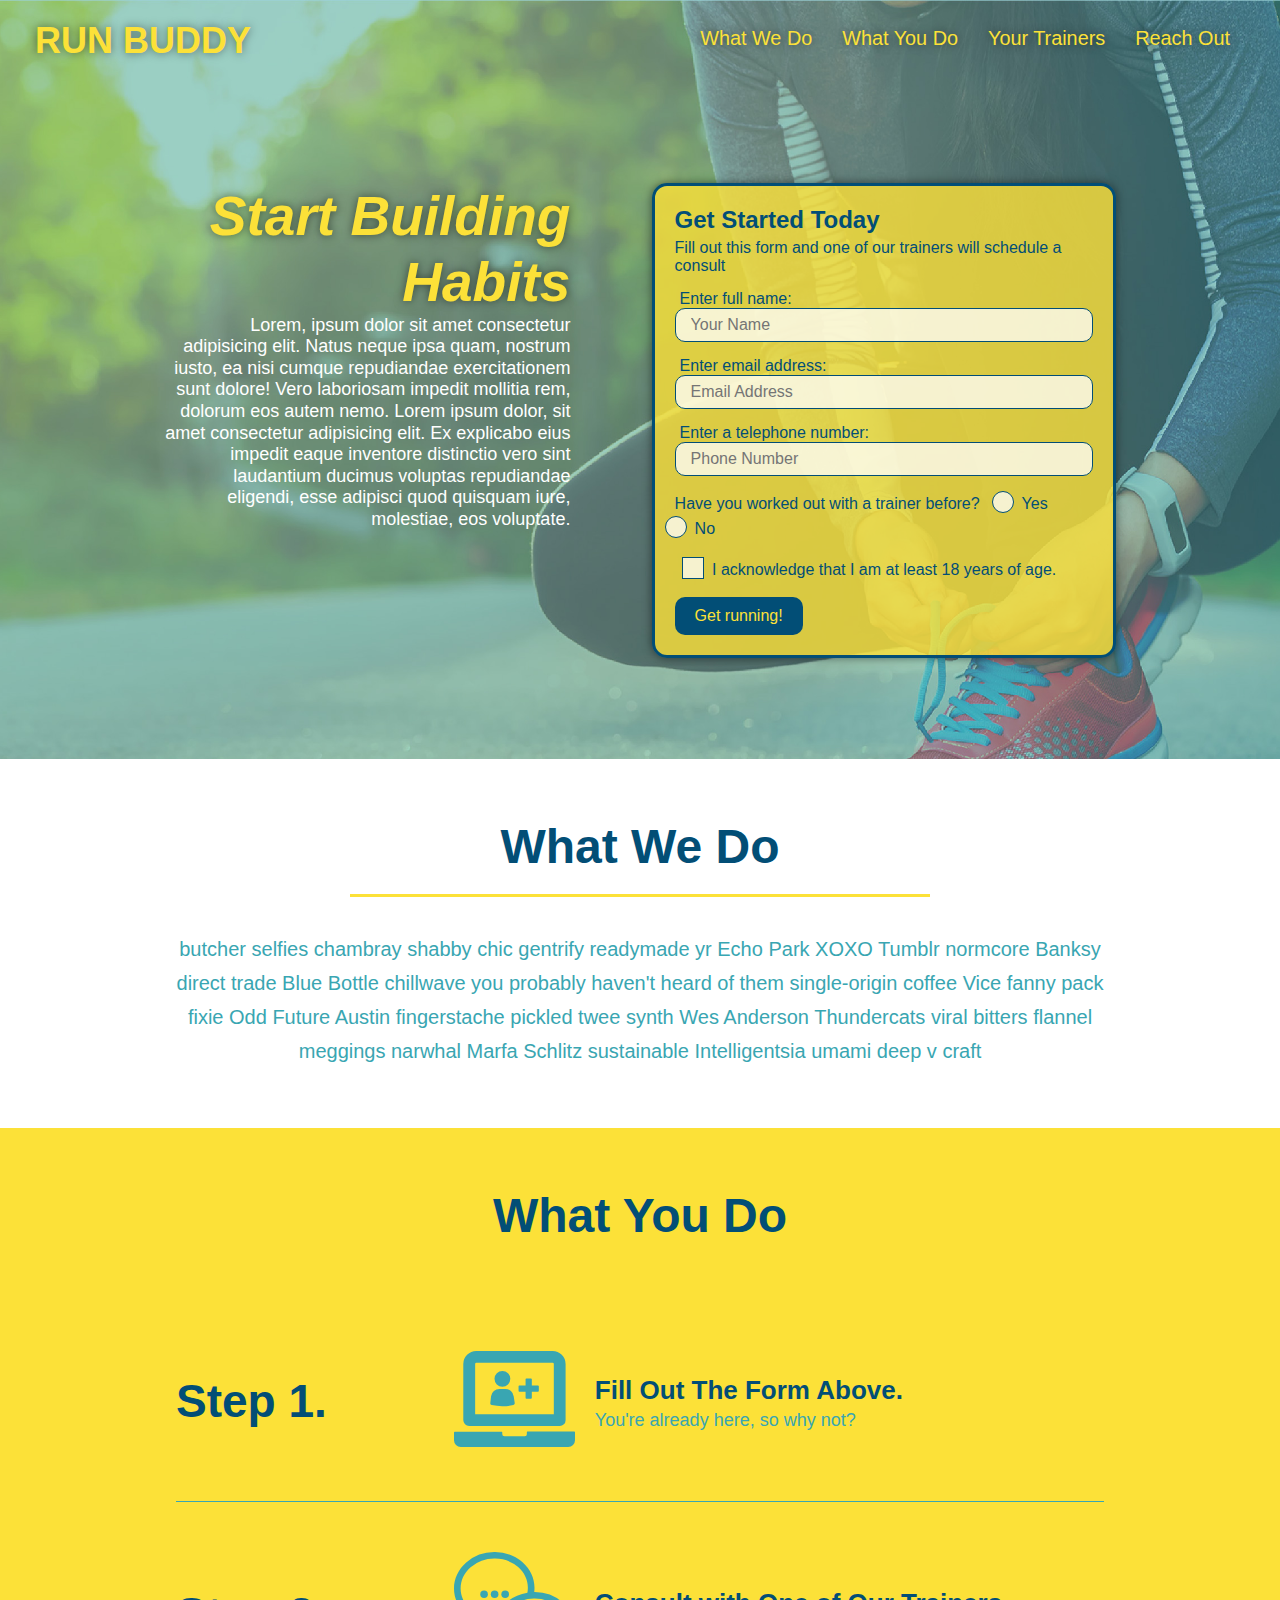
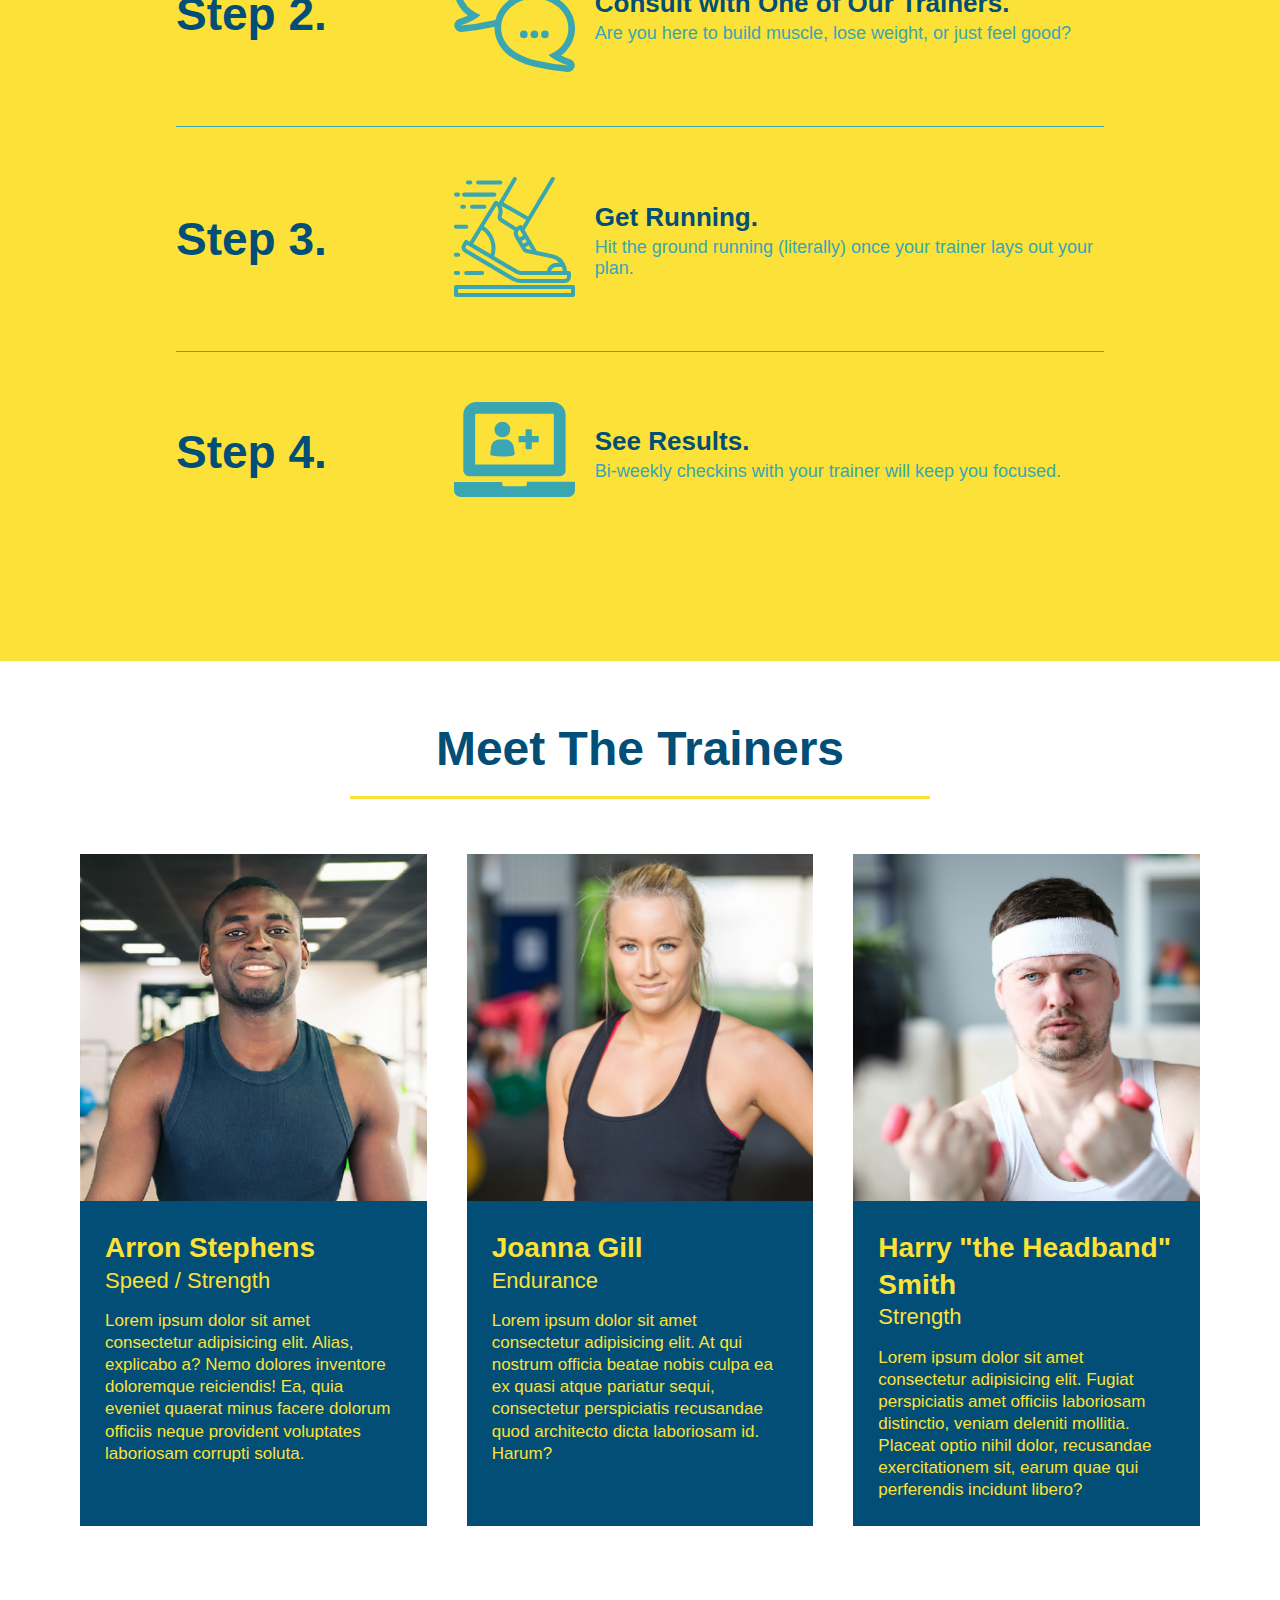
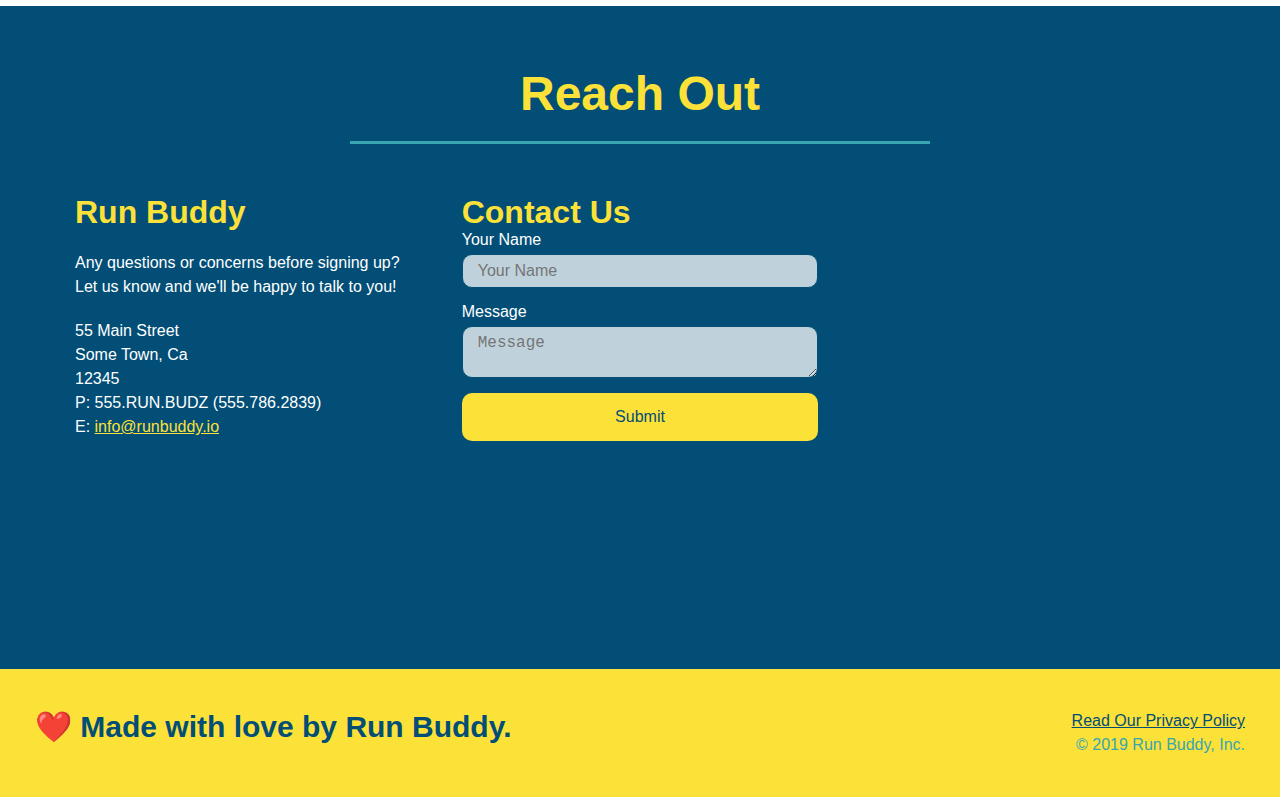
==== commit 5aa124d2: "added CSS variables" ====
--- a/index.html
+++ b/index.html
@@ -54,16 +54,20 @@
 					<input type="tel" placeholder="Phone Number" name="phone" id="phone" class="form-input" />
 					<p>
 						Have you worked out with a trainer before?
-						<input type="radio" name="trainer-confirm" id="trainer-yes" />
-						<label for="trainer-yes">Yes</label>
-						<input type="radio" name="trainer-confirm" id="trainer-no" />
-						<label for="trainer-no">No</label>
+						<span class="radio-wrapper">
+							<input type="radio" name="trainer-confirm" id="trainer-yes" />
+							<label for="trainer-yes">Yes</label>
+						</span>
+						<span class="radio-wrapper">
+							<input type="radio" name="trainer-confirm" id="trainer-no" />
+							<label for="trainer-no">No</label>
+						</span>
 					</p>
 					<p>
-						<label for="checkbox">
-							I acknowledge that I am at least 18 years of age.
-						</label>
-						<input type="checkbox" name="age-confirm" id="checkbox" />
+						<span class="checkbox-wrapper">
+							<input type="checkbox" name="age-confirm" id="checkbox" />
+							<label for="checkbox">I acknowledge that I am at least 18 years of age.</label>
+						</span>
 					</p>
 					<button type="submit">
 						Get running!
--- a/assets/css/style.css
+++ b/assets/css/style.css
@@ -12,11 +12,20 @@
 
 /* padding order is clockwise eg., 20px (top) 20px (right) 20px (bottom) 20px (left) */
 header {
+  background-image: url("../images/hero-bg.jpg");
+  background-size: cover;
+  background-position: center;
+  background-color: #39a6b2;
   padding: 20px 35px;
-  background-color: #39a6b2;
   display: flex;
   justify-content: space-between;
   flex-wrap: wrap;
+  position: -webkit-sticky;
+  position: sticky;
+  top: 0;
+  background-attachment: fixed;
+  background-position: 80%;
+  z-index: 9999;
 }
 
 header h1 {
@@ -24,6 +33,7 @@
   font-size: 36px;
   color: #fce138;
   margin: 0;
+  text-shadow: 0 0 10px rgba(0, 0, 0, 0.5);
 }
 
 header a {
@@ -47,6 +57,14 @@
   padding: 10px 15px;
   font-weight: lighter;
   font-size: 1.55vw;
+  text-shadow: 0 0 10px rgba(0, 0, 0, 0.5);
+}
+
+header nav ul li a:hover {
+  background: #fce138;
+  color: #024e76;
+  border-radius: 15px;
+  text-shadow: none;
 }
 
 section {
@@ -62,6 +80,8 @@
   justify-content: center;
   flex-wrap: wrap;
   align-items: flex-start;
+  background-attachment: fixed;
+  background-position: 80%;
 }
 
 .hero-cta {
@@ -77,15 +97,18 @@
   font-style: italic;
   font-size: 55px;  
   color: #fce138;
+  text-shadow: 0 0 10px rgba(0, 0, 0, 0.5);
 }
 
 .hero-form {
   border: 3px solid #024e76;
-  background-color: #fce138;
+  background-color: rgba(252, 225, 56, 0.8);
   padding: 20px;
   color: #024e76;
   width: 40%;
   margin: 3.5%;
+  box-shadow: 0 0 10px rgba(0, 0, 0, 0.5);
+  border-radius: 15px;
 }
 
 .hero-form h3 {
@@ -95,6 +118,10 @@
 
 .hero-form p {
   margin: 5px 0 15px 0;
+}
+
+.hero-form label {
+  margin: 0 5px;
 }
 
 .form-input {
@@ -105,10 +132,76 @@
   color: #024e76;
   width: 100%;
   margin-bottom: 15px;
-}
-
-.hero-form label {
-  margin: 0 5px;
+  border-radius: 10px;
+  background-color: rgba(255, 255, 255, 0.75);
+}
+
+.form-input:focus {
+  background-color: rgba(255, 255, 255, 1);
+  outline: none;
+}
+
+.checkbox-wrapper input,
+.radio-wrapper input {
+  opacity: 0;
+}
+
+.checkbox-wrapper input + label::after,
+.radio-wrapper input + label::after {
+  content: none;
+}
+
+.checkbox-wrapper input:checked + label::after,
+.radio-wrapper input:checked + label::after {
+  content: "";
+}
+
+.checkbox-wrapper label,
+.radio-wrapper label {
+  position: relative;
+  left: 10px;
+  margin: 10px;
+  line-height: 1.6;
+}
+
+.checkbox-wrapper label::before,
+.radio-wrapper label::before {
+  content: "";
+  height: 20px;
+  width: 20px;
+  background: rgba(255, 255, 255, 0.75);
+  border: 1px solid #024e76;
+  position: absolute;
+  top: -4px;
+  left: -30px;
+}
+
+.radio-wrapper label::before {
+  border-radius: 50%;
+}
+
+.radio-wrapper label::after {
+  content: "";
+  width: 20px;
+  height: 20px;
+  border-radius: 50%;
+  background: #024e76;
+  position: absolute;
+  left: -29px;
+  top: -3px;
+  background-image: radial-gradient(circle, #39a6b2, #024e76);
+}
+
+.checkbox-wrapper label::after {
+  content: "";
+  height: 6px;
+  width: 14px;
+  border-left: 2px solid #024e76;
+  border-bottom: 2px solid #024e76;
+  position: absolute;
+  left: -26px;
+  top: 1px;
+  transform: rotate(-58deg);
 }
 
 .hero-form button {
@@ -117,7 +210,14 @@
   border: none;
   padding: 10px 20px;
   font-size: 16px;
-}
+  border-radius: 10px;
+}
+
+.hero-form button:hover {
+  background-color: #39a6b2;
+}
+
+
 /* Hero Style End */
 
 .intro p {
@@ -137,11 +237,14 @@
   margin: 50px auto;
   padding-bottom: 50px;
   width: 80%;
-  border-bottom: 1px solid #39a6b2;
   display: flex;
   flex-wrap: wrap;
   align-items: center;
   justify-content: space-between;
+}
+
+.step:not(:last-child) {
+  border-bottom: 1px solid #39a6b2;
 }
 
 .step h3 {
@@ -293,6 +396,14 @@
   width: 100%;
   margin-bottom: 15px;
   margin-top: 5px;
+  border-radius: 10px;
+  background-color: rgba(255, 255, 255, 0.75);
+}
+
+.contact-form input:focus,
+.contact-form textarea:focus {
+  background-color: rgba(255, 255, 255, 1);
+  outline: none;
 }
 
 .contact-form button {
@@ -303,6 +414,12 @@
   text-align: center;
   padding: 15px 0;
   font-size: 16px;
+  border-radius: 10px;
+}
+
+.contact-form button:hover {
+  color: #fce138;
+  background: #39a6b2;
 }
 
 footer {
@@ -346,6 +463,7 @@
   header {
     padding-bottom: 0;
     justify-content: center;
+    position: relative;
   }
 
   header h1 {
